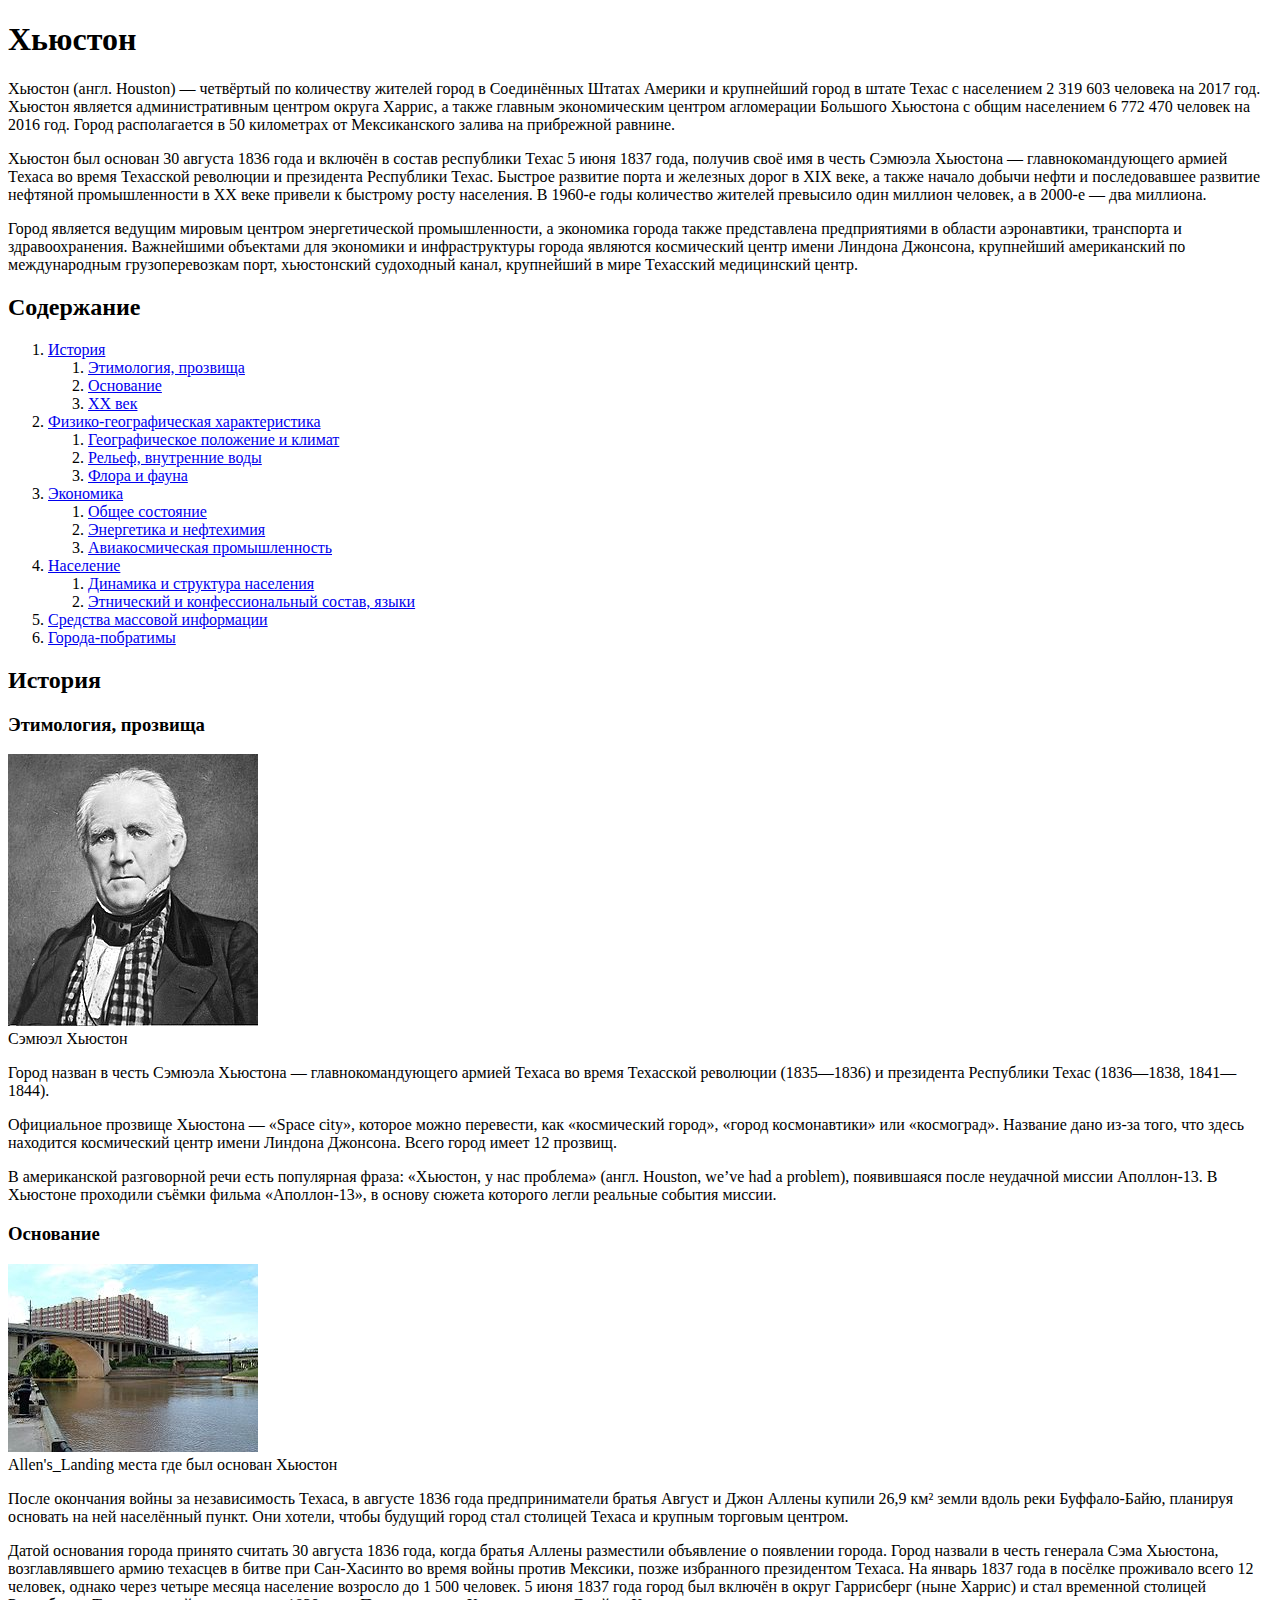
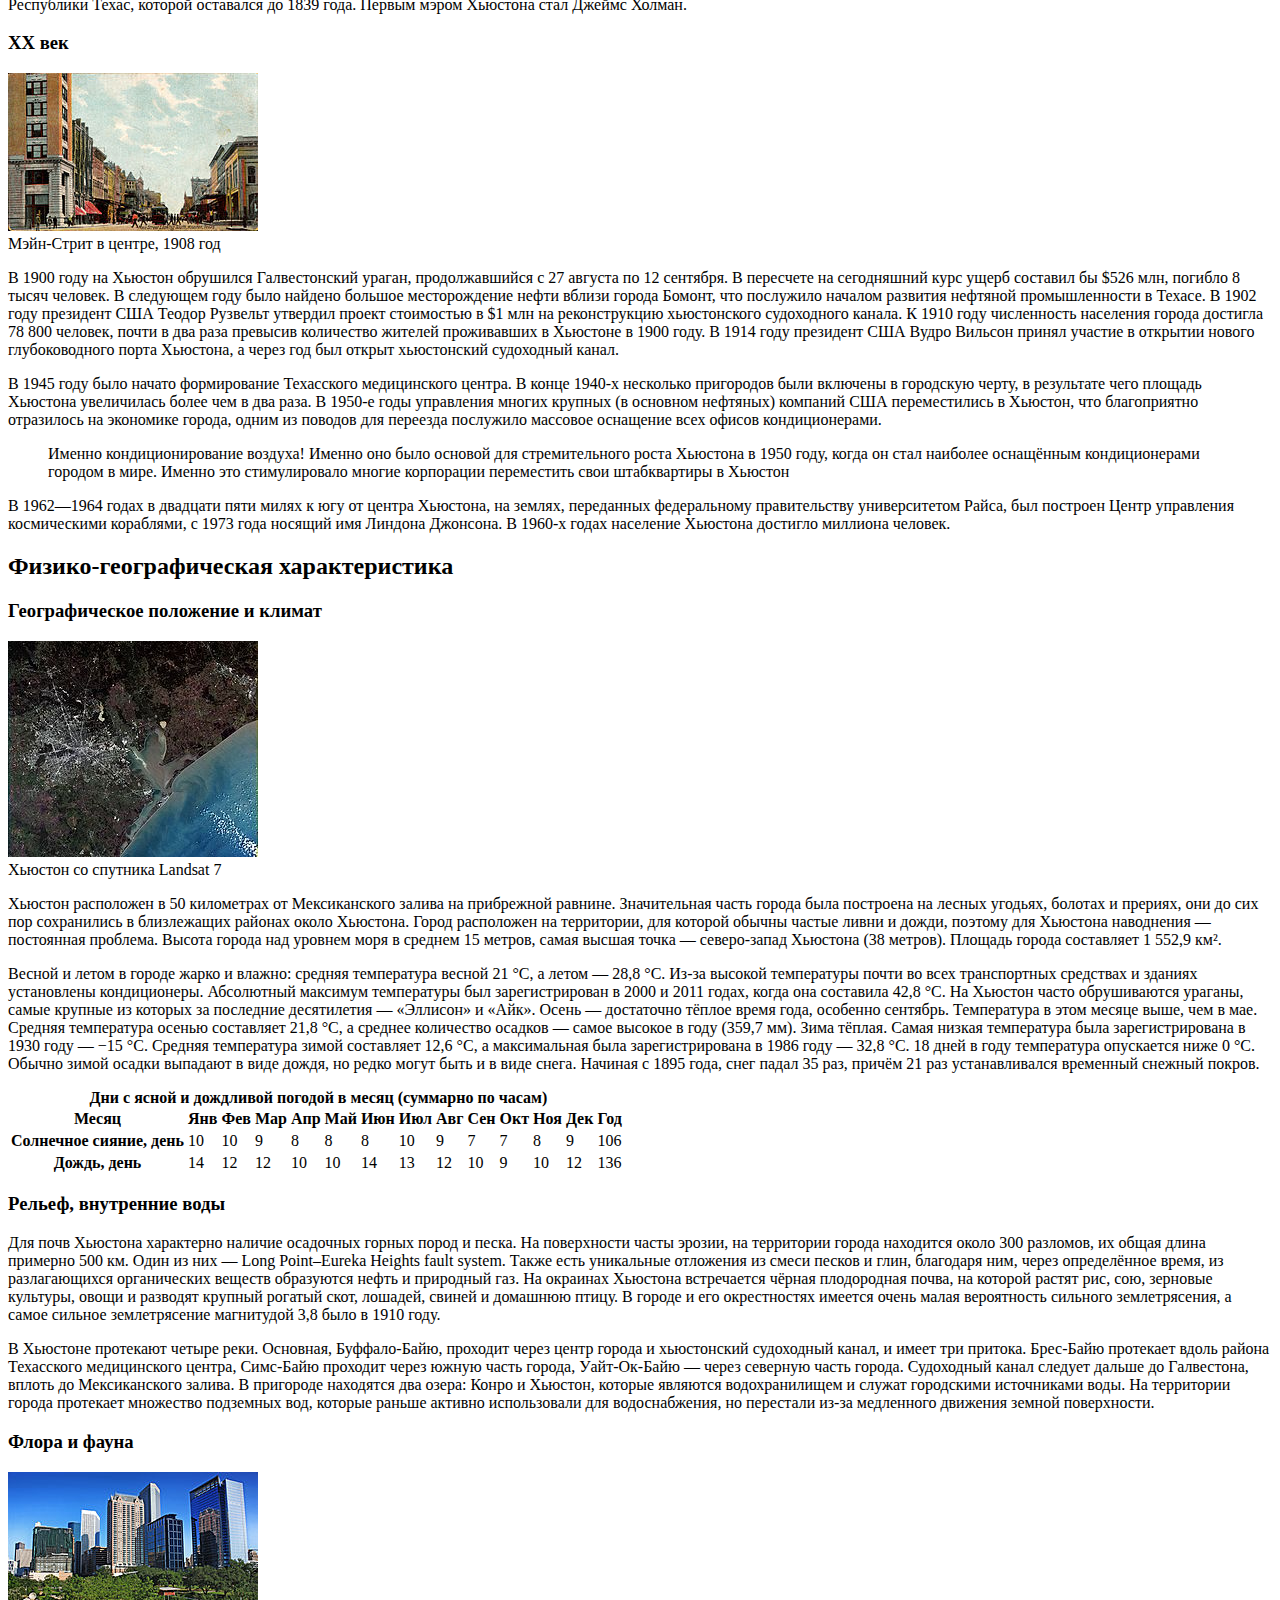
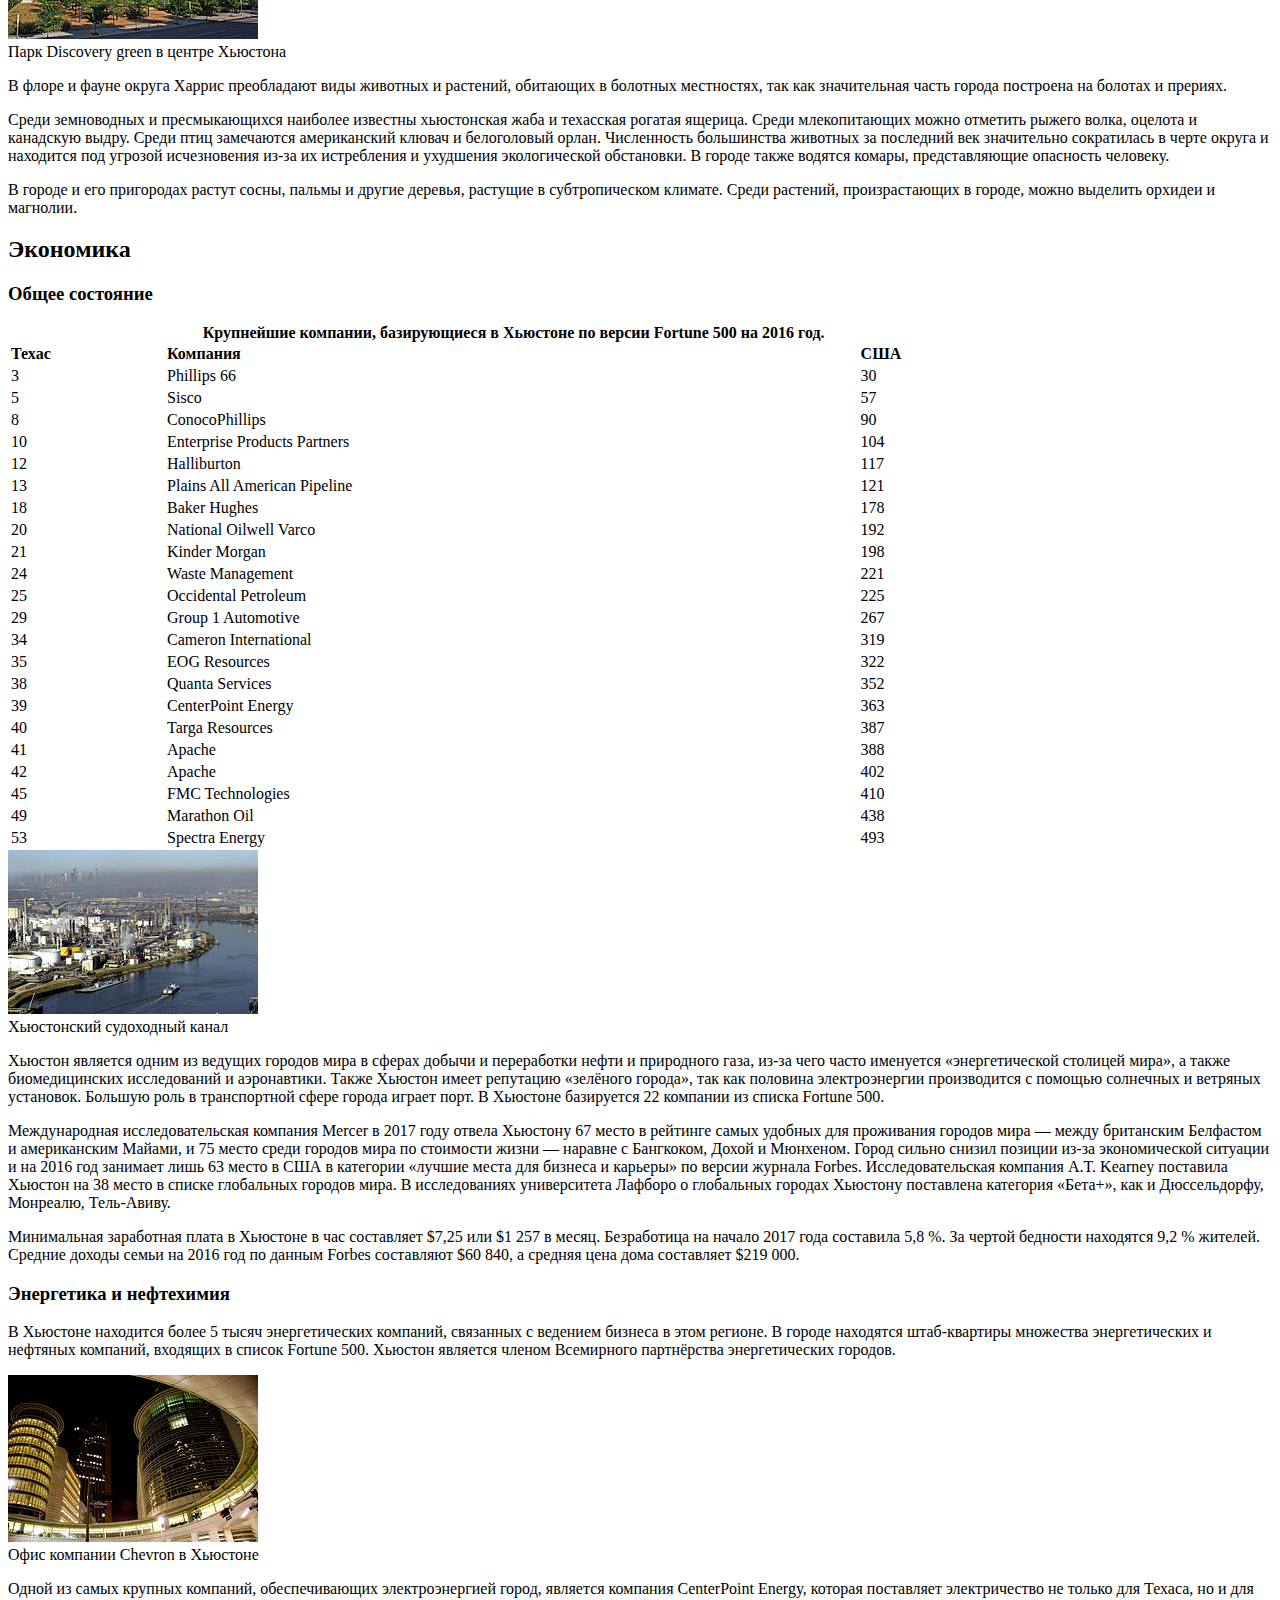
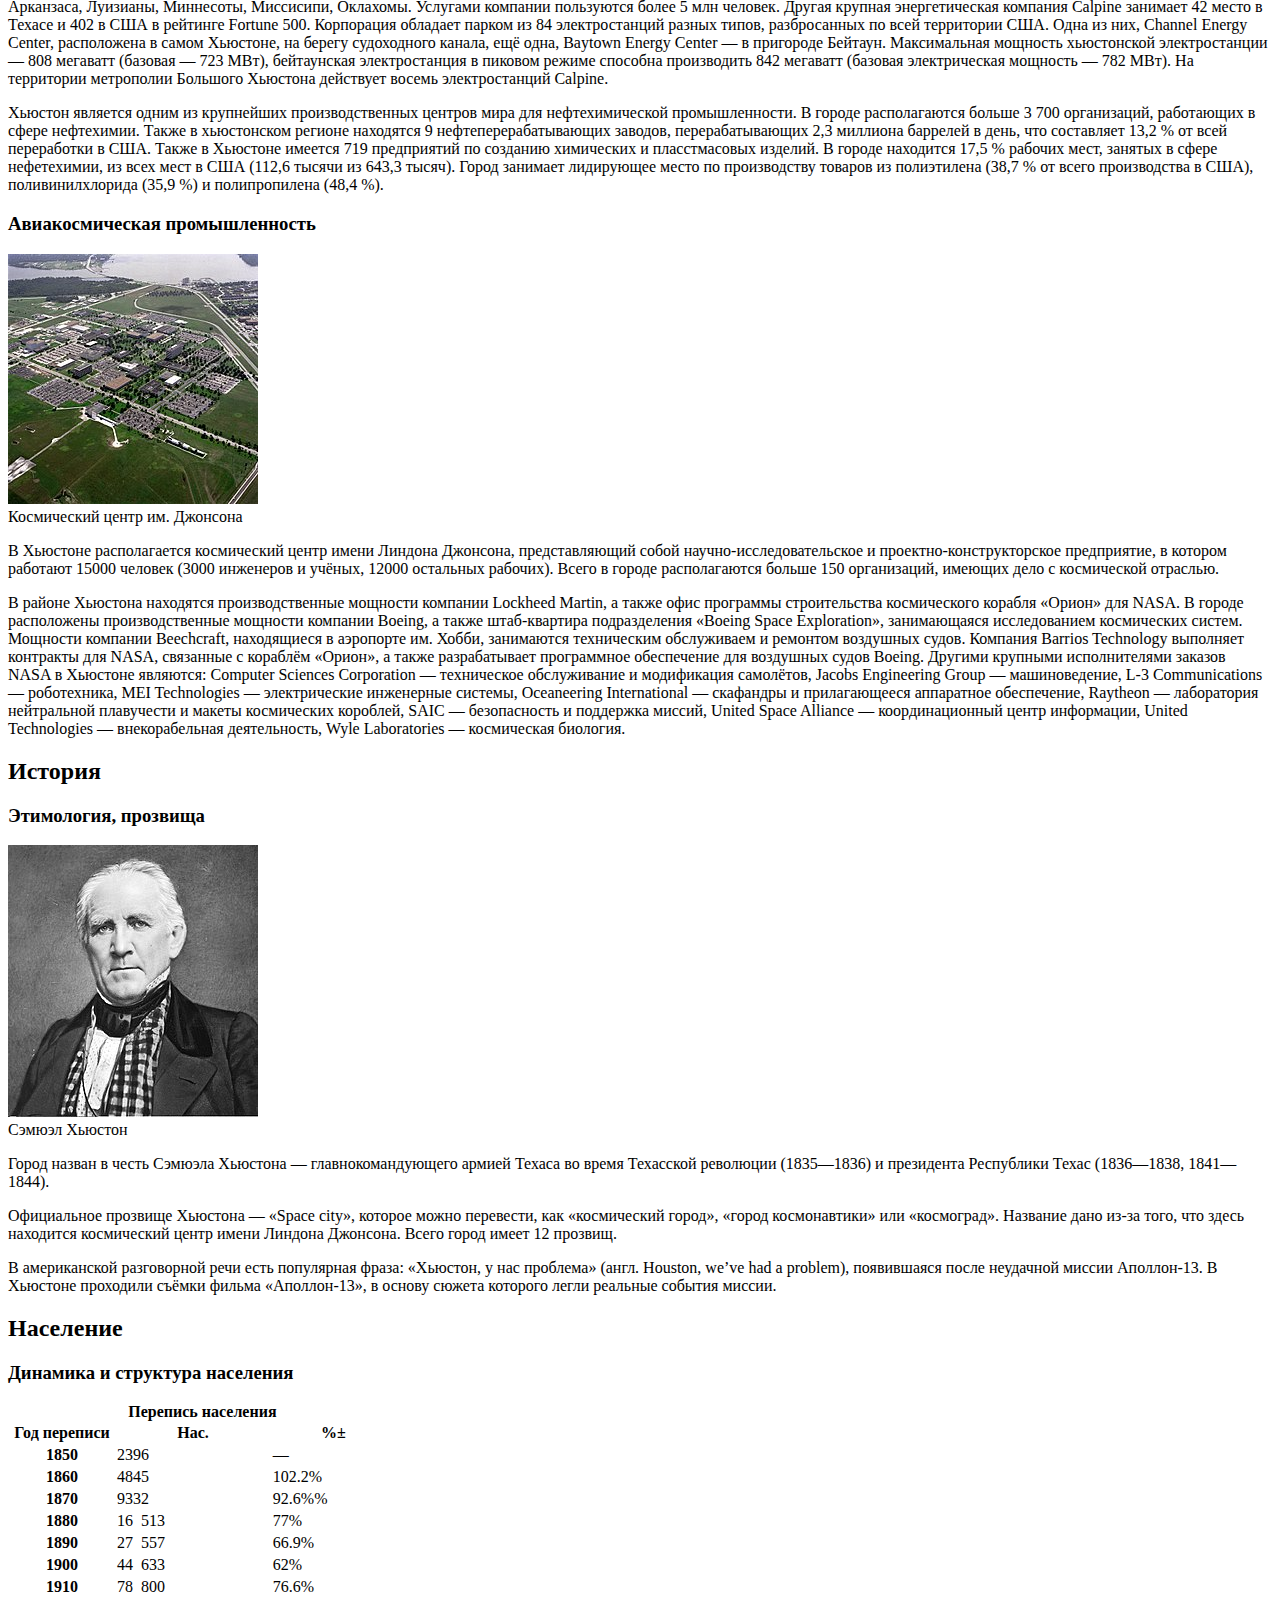
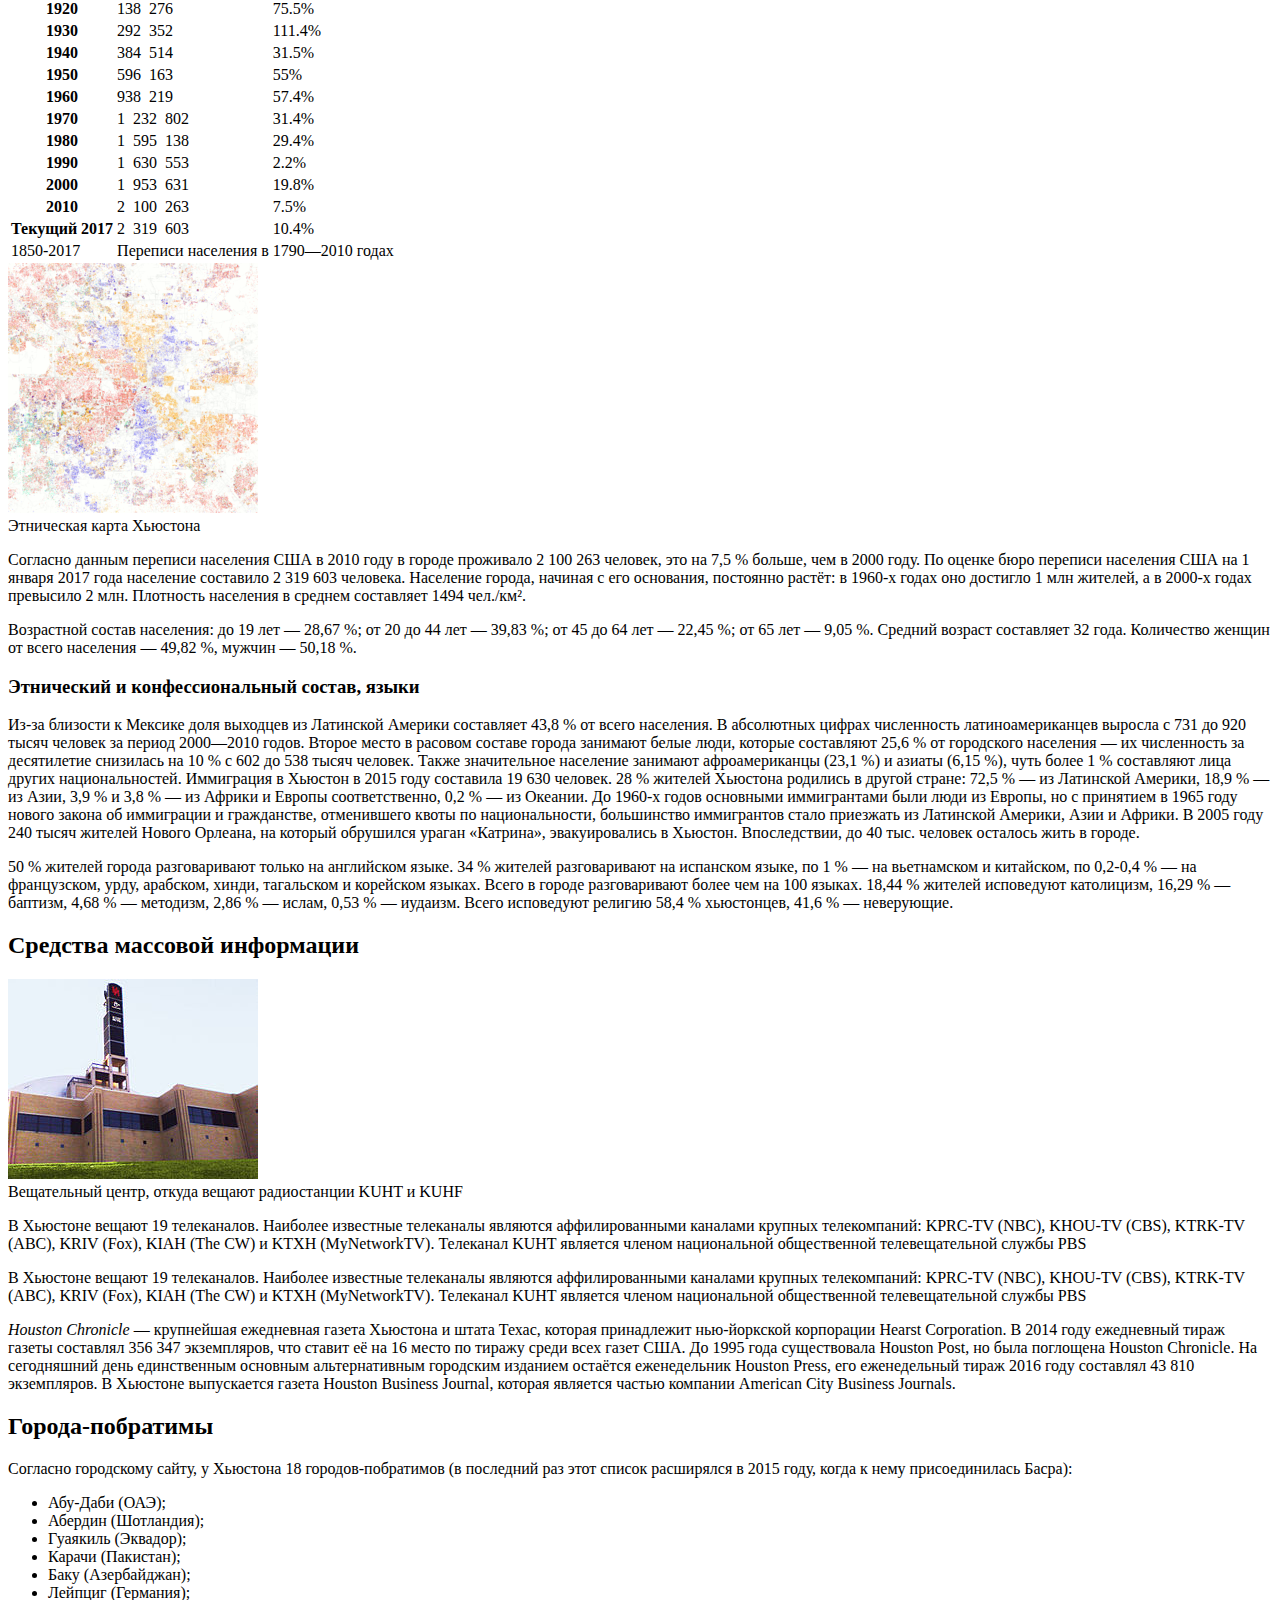
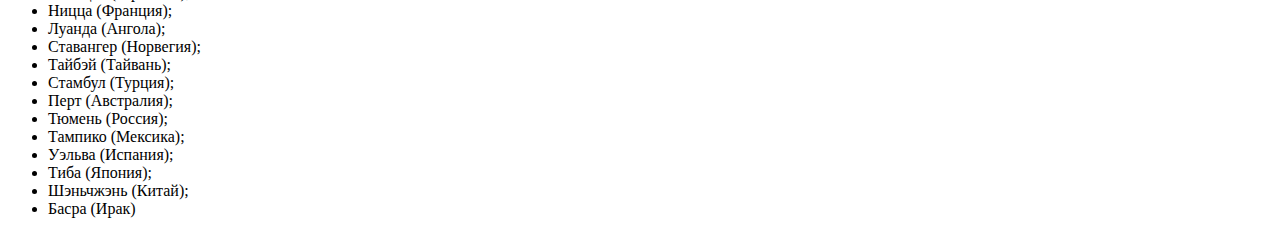
==== homework1/index.html @ a8484c24 "Placed first hometask in a folder" ====
<!DOCTYPE html>
<html lang="ru-RU">
<head>
	<meta charset="UTF-8">
	<title>Хьюстон</title>
	<meta name="description" content="город Хьюстон США, история и современное состояние города. Физико-географические характеристики, флора и фауна местности, экономика города, города-побратимы Хьюстона.">
	<meta name="author" content="Bekten Dosmambetov">
</head>
<body>
	<h1>Хьюстон</h1>
		<article id="introduction"><p>Хьюстон (англ. Houston) — четвёртый по количеству жителей город в Соединённых Штатах Америки и крупнейший город в штате Техас с населением 2 319 603 человека на 2017 год. Хьюстон является административным центром округа Харрис, а также главным экономическим центром агломерации Большого Хьюстона с общим населением 6 772 470 человек на 2016 год. Город располагается в 50 километрах от Мексиканского залива на прибрежной равнине.</p>

		<p>Хьюстон был основан 30 августа 1836 года и включён в состав республики Техас 5 июня 1837 года, получив своё имя в честь Сэмюэла Хьюстона — главнокомандующего армией Техаса во время Техасской революции и президента Республики Техас. Быстрое развитие порта и железных дорог в XIX веке, а также начало добычи нефти и последовавшее развитие нефтяной промышленности в XX веке привели к быстрому росту населения. В 1960-е годы количество жителей превысило один миллион человек, а в 2000-е — два миллиона. </p>

		<p>Город является ведущим мировым центром энергетической промышленности, а экономика города также представлена предприятиями в области аэронавтики, транспорта и здравоохранения. Важнейшими объектами для экономики и инфраструктуры города являются космический центр имени Линдона Джонсона, крупнейший американский по международным грузоперевозкам порт, хьюстонский судоходный канал, крупнейший в мире Техасский медицинский центр. </p>
		</article>

	<h2>Содержание</h2>
		<nav>
			<ol>
				<li><a href="#history">История</a></li>
					<ol>
						<li><a href="#etimology">Этимология, прозвища</a></li>
						<li><a href="#foundation">Основание</a></li>
						<li><a href="#20th_century">XX век</a></li>
					</ol>
				<li><a href="#phisics_char">Физико-географическая характеристика</a></li>
					<ol>
						<li><a href="#geography">Географическое положение и климат</a></li>
						<li><a href="#relief">Рельеф, внутренние воды</a></li>
						<li><a href="#flaura_fauna">Флора и фауна</a></li>
					</ol>
				<li><a href="#economy">Экономика</a></li>
					<ol>
						<li><a href="#general_condition">Общее состояние</a></li>
						<li><a href="#energy">Энергетика и нефтехимия</a></li>
						<li><a href="#cosmo_industry">Авиакосмическая промышленность</a></li>
					</ol>
				<li><a href="#population">Население</a></li>
					<ol>
						<li><a href="#population_dynamics">Динамика и структура населения</a></li>
						<li><a href="#race_ethnicity">Этнический и конфессиональный состав, языки</a></li>
					</ol>
				<li><a href="#mass_media">Средства массовой информации</a></li>
				<li><a href="#cities_friends">Города-побратимы</a></li>

			</ol>
		</nav>

	<h2 id="history">История</h2>
		<h3 id="etimology">Этимология, прозвища</h3>

		<img src="img\Sam_Houston_portrait.jpg" alt="Портрет Сэмюэла Хьюстона">
		<figcaption>Сэмюэл Хьюстон</figcaption>

		<article>
			<p>Город назван в честь Сэмюэла Хьюстона — главнокомандующего армией Техаса во время Техасской революции (1835—1836) и президента Республики Техас (1836—1838, 1841—1844). </p>
			<p>Официальное прозвище Хьюстона — «Space city», которое можно перевести, как «космический город», «город космонавтики» или «космоград». Название дано из-за того, что здесь находится космический центр имени Линдона Джонсона. Всего город имеет 12 прозвищ. </p>
			<p>В американской разговорной речи есть популярная фраза: «Хьюстон, у нас проблема» (англ. Houston, we’ve had a problem), появившаяся после неудачной миссии Аполлон-13. В Хьюстоне проходили съёмки фильма «Аполлон-13», в основу сюжета которого легли реальные события миссии.</p>
		</article>

		<h3 id="foundation">Основание</h3>

		<img src="img\Allen's_Landing_Houston_bayou_view.jpg" alt="Фото места где был основан Хьюстон">
		<figcaption>Allen's_Landing места где был основан Хьюстон</figcaption>

		<article>
			<p>После окончания войны за независимость Техаса, в августе 1836 года предприниматели братья Август и Джон Аллены купили 26,9 км² земли вдоль реки Буффало-Байю, планируя основать на ней населённый пункт. Они хотели, чтобы будущий город стал столицей Техаса и крупным торговым центром.  </p>
			<p>Датой основания города принято считать 30 августа 1836 года, когда братья Аллены разместили объявление о появлении города. Город назвали в честь генерала Сэма Хьюстона, возглавлявшего армию техасцев в битве при Сан-Хасинто во время войны против Мексики, позже избранного президентом Техаса. На январь 1837 года в посёлке проживало всего 12 человек, однако через четыре месяца население возросло до 1 500 человек. 5 июня 1837 года город был включён в округ Гаррисберг (ныне Харрис) и стал временной столицей Республики Техас, которой оставался до 1839 года. Первым мэром Хьюстона стал Джеймс Холман. </p>
		</article>

		<h3 id="20th_century">XX век</h3>

		<img src="img\Main_Street_looking_south_Houston_Texas_(1908).jpg" alt="Фото места где был основан Хьюстон">
		<figcaption>Мэйн-Стрит в центре, 1908 год</figcaption>

		<article >
			<p>В 1900 году на Хьюстон обрушился Галвестонский ураган, продолжавшийся с 27 августа по 12 сентября. В пересчете на сегодняшний курс ущерб составил бы $526 млн, погибло 8 тысяч человек. В следующем году было найдено большое месторождение нефти вблизи города Бомонт, что послужило началом развития нефтяной промышленности в Техасе. В 1902 году президент США Теодор Рузвельт утвердил проект стоимостью в $1 млн на реконструкцию хьюстонского судоходного канала. К 1910 году численность населения города достигла 78 800 человек, почти в два раза превысив количество жителей проживавших в Хьюстоне в 1900 году. В 1914 году президент США Вудро Вильсон принял участие в открытии нового глубоководного порта Хьюстона, а через год был открыт хьюстонский судоходный канал. </p>
			<p>В 1945 году было начато формирование Техасского медицинского центра. В конце 1940-х несколько пригородов были включены в городскую черту, в результате чего площадь Хьюстона увеличилась более чем в два раза. В 1950-е годы управления многих крупных (в основном нефтяных) компаний США переместились в Хьюстон, что благоприятно отразилось на экономике города, одним из поводов для переезда послужило массовое оснащение всех офисов кондиционерами. </p>
			<blockquote>Именно кондиционирование воздуха! Именно оно было основой для стремительного роста Хьюстона в 1950 году, когда он стал наиболее оснащённым кондиционерами городом в мире. Именно это стимулировало многие корпорации переместить свои штабквартиры в Хьюстон</blockquote>
			<p>В 1962—1964 годах в двадцати пяти милях к югу от центра Хьюстона, на землях, переданных федеральному правительству университетом Райса, был построен Центр управления космическими кораблями, с 1973 года носящий имя Линдона Джонсона. В 1960-х годах население Хьюстона достигло миллиона человек.</p>

		</article>


	<h2 id="phisics_char">Физико-географическая характеристика</h2>
		<h3 id="geography">Географическое положение и климат</h3>

		<img src="img\Large_Houston_Landsat.jpg" alt="Хьюстон со спутника Landsat 7">
		<figcaption>Хьюстон со спутника Landsat 7</figcaption>

		<article>
			<p>Хьюстон расположен в 50 километрах от Мексиканского залива на прибрежной равнине. Значительная часть города была построена на лесных угодьях, болотах и прериях, они до сих пор
			сохранились в близлежащих районах около Хьюстона. Город расположен на территории, для которой обычны частые ливни и дожди, поэтому для Хьюстона наводнения — постоянная проблема. Высота города над уровнем моря в среднем 15 метров, самая высшая точка — северо-запад Хьюстона (38 метров). Площадь города составляет 1 552,9 км².</p>
			<p>Весной и летом в городе жарко и влажно: средняя температура весной 21 °C, а летом — 28,8 °C. Из-за высокой температуры почти во всех транспортных средствах и зданиях установлены кондиционеры. Абсолютный максимум температуры был зарегистрирован в 2000 и 2011 годах, когда она составила 42,8 °C. На Хьюстон часто обрушиваются ураганы, самые крупные из которых за последние десятилетия — «Эллисон» и «Айк». Осень — достаточно тёплое время года, особенно сентябрь. Температура в этом месяце выше, чем в мае. Средняя температура осенью составляет 21,8 °C, а среднее количество осадков — самое высокое в году (359,7 мм). Зима тёплая. Самая низкая температура была зарегистрирована в 1930 году — −15 °C. Средняя температура зимой составляет 12,6 °C, а максимальная была зарегистрирована в 1986 году — 32,8 °C. 18 дней в году температура опускается ниже 0 °C. Обычно зимой осадки выпадают в виде дождя, но редко могут быть и в виде снега. Начиная с 1895 года, снег падал 35 раз, причём 21 раз устанавливался временный снежный покров. </p>
			</article>

			<table>
				<caption>
					<b>Дни с ясной и дождливой погодой в месяц (суммарно по часам)</b>
				</caption>
					<tr>
						<th>Месяц</th>
						<th>Янв</th>
						<th>Фев</th>
						<th>Мар</th>
						<th>Апр</th>
						<th>Май</th>
						<th>Июн</th>
						<th>Июл</th>
						<th>Авг</th>
						<th>Сен</th>
						<th>Окт</th>
						<th>Ноя</th>
						<th>Дек</th>
						<th>Год</th>				
					</tr>
					<tr>
						<th>Солнечное сияние, день</th>
						<td>10</td>
						<td>10</td>
						<td>9</td>
						<td>8</td>
						<td>8</td>
						<td>8</td>
						<td>10</td>
						<td>9</td>
						<td>7</td>   
						<td>7</td>
						<td>8</td>
						<td>9</td>
						<td>106</td>
					</tr>
					<tr>
						<th>Дождь, день</th>
						<td>14</td>
						<td>12</td>
						<td>12</td>
						<td>10</td>
						<td>10</td>
						<td>14</td>
						<td>13</td>
						<td>12</td>
						<td>10</td>   
						<td>9</td>
						<td>10</td>
						<td>12</td>
						<td>136<td>				
					</tr>
			</table>
		
		<h3 id="relief">Рельеф, внутренние воды</h3>

		<article>
			<p>Для почв Хьюстона характерно наличие осадочных горных пород и песка. На поверхности часты эрозии, на территории города находится около 300 разломов, их общая длина примерно 500 км. Один из них — Long Point–Eureka Heights fault system. Также есть уникальные отложения из смеси песков и глин, благодаря ним, через определённое время, из разлагающихся органических веществ образуются нефть и природный газ. На окраинах Хьюстона встречается чёрная плодородная почва, на которой растят рис, сою, зерновые культуры, овощи и разводят крупный рогатый скот, лошадей, свиней и домашнюю птицу. В городе и его окрестностях имеется очень малая вероятность сильного землетрясения, а самое сильное землетрясение магнитудой 3,8 было в 1910 году. </p>
			<p>В Хьюстоне протекают четыре реки. Основная, Буффало-Байю, проходит через центр города и хьюстонский судоходный канал, и имеет три притока. Брес-Байю протекает вдоль района Техасского медицинского центра, Симс-Байю проходит через южную часть города, Уайт-Ок-Байю — через северную часть города. Судоходный канал следует дальше до Галвестона, вплоть до Мексиканского залива. В пригороде находятся два озера: Конро и Хьюстон, которые являются водохранилищем и служат городскими источниками воды. На территории города протекает множество подземных вод, которые раньше активно использовали для водоснабжения, но перестали из-за медленного движения земной поверхности. </p>
		</article>



		<h3 id="flaura_fauna">Флора и фауна</h3>

		<img src="img\Discovery_green.jpg" alt="Парк Discovery green в центре Хьюстона">
		<figcaption>Парк Discovery green в центре Хьюстона</figcaption>

		<article>
			<p>В флоре и фауне округа Харрис преобладают виды животных и растений, обитающих в болотных местностях, так как значительная часть города построена на болотах и прериях. </p>
			<p>Среди земноводных и пресмыкающихся наиболее известны хьюстонская жаба и техасская рогатая ящерица. Среди млекопитающих можно отметить рыжего волка, оцелота и канадскую выдру. Среди птиц замечаются американский клювач и белоголовый орлан. Численность большинства животных за последний век значительно сократилась в черте округа и находится под угрозой исчезновения из-за их истребления и ухудшения экологической обстановки. В городе также водятся комары, представляющие опасность человеку. </p>
			<p>В городе и его пригородах растут сосны, пальмы и другие деревья, растущие в субтропическом климате. Среди растений, произрастающих в городе, можно выделить орхидеи и магнолии. </p>

		</article>


		<h2 id="economy">Экономика</h2>
		<h3 id="general_condition">Общее состояние</h3>

			<table width="80%">
				
				<caption><b>Крупнейшие компании, базирующиеся в Хьюстоне по версии Fortune 500 на 2016 год.</b></caption>
				<tr>
					<th align="left">Техас</th>
					<th align="left">Компания</th>
					<th align="left">США</th>
				</tr>
				<tr>
					<td>3</td>
					<td>Phillips 66</td>
					<td>30</td>
				</tr>
				<tr>
					<td>5</td>
					<td>Sisco</td>
					<td>57</td>
				</tr>
				<tr>
					<td>8</td>
					<td>ConocoPhillips</td>
					<td>90</td>
				</tr>
				<tr>
					<td>10</td>
					<td>Enterprise Products Partners</td>
					<td>104</td>
				</tr>
				<tr>
					<td>12</td>
					<td>Halliburton</td>
					<td>117</td>
				</tr>
				<tr>
					<td>13</td>
					<td>Plains All American Pipeline</td>
					<td>121</td>
				</tr>
				<tr>
					<td>18</td>
					<td>Baker Hughes</td>
					<td>178</td>
				</tr>
				<tr>
					<td>20</td>
					<td>National Oilwell Varco</td>
					<td>192</td>
				</tr>
				<tr>
					<td>21</td>
					<td>Kinder Morgan</td>
					<td>198</td>
				</tr>
				<tr>
					<td>24</td>
					<td>Waste Management</td>
					<td>221</td>
				</tr>
				<tr>
					<td>25</td>
					<td>Occidental Petroleum</td>
					<td>225</td>
				</tr>
				<tr>
					<td>29</td>
					<td>Group 1 Automotive</td>
					<td>267</td>
				</tr>
				<tr>
					<td>34</td>
					<td>Cameron International</td>
					<td>319</td>
				</tr>
				<tr>
					<td>35</td>
					<td>EOG Resources</td>
					<td>322</td>
				</tr>
				<tr>
					<td>38</td>
					<td>Quanta Services</td>
					<td>352</td>
				</tr>
				<tr>
					<td>39</td>
					<td>CenterPoint Energy</td>
					<td>363</td>
				</tr>
				<tr>
					<td>40</td>
					<td>Targa Resources</td>
					<td>387</td>
				</tr>
				<tr>
					<td>41</td>
					<td>Apache</td>
					<td>388</td>
				</tr>
				<tr>
					<td>42</td>
					<td>Apache</td>
					<td>402</td>
				</tr>
				<tr>
					<td>45</td>
					<td>FMC Technologies</td>
					<td>410</td>
				</tr>
				<tr>
					<td>49</td>
					<td>Marathon Oil</td>
					<td>438</td>
				</tr>
				<tr>
					<td>53</td>
					<td>Spectra Energy</td>
					<td>493</td>
				</tr>

			</table>

			<img src="img\Houston_Ship_Channel.jpg" alt="Хьюстонский судоходный канал">
			<figcaption>Хьюстонский судоходный канал</figcaption>

		<article>
			<p>Хьюстон является одним из ведущих городов мира в сферах добычи и переработки нефти и природного газа, из-за чего часто именуется «энергетической столицей мира», а также биомедицинских исследований и аэронавтики. Также Хьюстон имеет репутацию «зелёного города», так как половина электроэнергии производится с помощью солнечных и ветряных установок. Большую роль в транспортной сфере города играет порт. В Хьюстоне базируется 22 компании из списка Fortune 500.  </p>
			<p>Международная исследовательская компания Mercer в 2017 году отвела Хьюстону 67 место в рейтинге самых удобных для проживания городов мира — между британским Белфастом и американским Майами, и 75 место среди городов мира по стоимости жизни — наравне с Бангкоком, Дохой и Мюнхеном. Город сильно снизил позиции из-за экономической ситуации и на 2016 год занимает лишь 63 место в США в категории «лучшие места для бизнеса и карьеры» по версии журнала Forbes. Исследовательская компания A.T. Kearney поставила Хьюстон на 38 место в списке глобальных городов мира. В исследованиях университета Лафборо о глобальных городах Хьюстону поставлена категория «Бета+», как и Дюссельдорфу, Монреалю, Тель-Авиву. </p>
			<p>Минимальная заработная плата в Хьюстоне в час составляет $7,25 или $1 257 в месяц. Безработица на начало 2017 года составила 5,8 %. За чертой бедности находятся 9,2 % жителей. Средние доходы семьи на 2016 год по данным Forbes составляют $60 840, а средняя цена дома составляет $219 000. </p>
		</article>


		<h3 id="energy">Энергетика и нефтехимия</h3>

		<article>
			<p>В Хьюстоне находится более 5 тысяч энергетических компаний, связанных с ведением бизнеса в этом регионе. В городе находятся штаб-квартиры множества энергетических и нефтяных компаний, входящих в список Fortune 500. Хьюстон является членом Всемирного партнёрства энергетических городов.  </p>

			<img src="img\Enron_Complex.jpg" alt="Офис компании Chevron в Хьюстоне">
			<figcaption>Офис компании Chevron в Хьюстоне</figcaption>

			<p>Одной из самых крупных компаний, обеспечивающих электроэнергией город, является компания CenterPoint Energy, которая поставляет электричество не только для Техаса, но и для Арканзаса, Луизианы, Миннесоты, Миссисипи, Оклахомы. Услугами компании пользуются более 5 млн человек. Другая крупная энергетическая компания Calpine занимает 42 место в Техасе и 402 в США в рейтинге Fortune 500. Корпорация обладает парком из 84 электростанций разных типов, разбросанных по всей территории США. Одна из них, Channel Energy Center, расположена в самом Хьюстоне, на берегу судоходного канала, ещё одна, Baytown Energy Center — в пригороде Бейтаун. Максимальная мощность хьюстонской электростанции — 808 мегаватт (базовая — 723 МВт), бейтаунская электростанция в пиковом режиме способна производить 842 мегаватт (базовая электрическая мощность — 782 МВт). На территории метрополии Большого Хьюстона действует восемь электростанций Calpine. </p>

			<p>Хьюстон является одним из крупнейших производственных центров мира для нефтехимической промышленности. В городе располагаются больше 3 700 организаций, работающих в сфере нефтехимии. Также в хьюстонском регионе находятся 9 нефтеперерабатывающих заводов, перерабатывающих 2,3 миллиона баррелей в день, что составляет 13,2 % от всей переработки в США. Также в Хьюстоне имеется 719 предприятий по созданию химических и пласстмасовых изделий. В городе находится 17,5 % рабочих мест, занятых в сфере нефетехимии, из всех мест в США (112,6 тысячи из 643,3 тысяч). Город занимает лидирующее место по производству товаров из полиэтилена (38,7 % от всего производства в США), поливинилхлорида (35,9 %) и полипропилена (48,4 %).</p>

		</article>



		<h3 id="cosmo_industry">Авиакосмическая промышленность</h3>

		<img src="img\Aerial_View_of_the_Johnson_Space_Center.jpg" alt="Космический центр им. Джонсона">
		<figcaption>Космический центр им. Джонсона</figcaption>

		<article >
			<p>В Хьюстоне располагается космический центр имени Линдона Джонсона, представляющий собой научно-исследовательское и проектно-конструкторское предприятие, в котором работают 15000 человек (3000 инженеров и учёных, 12000 остальных рабочих). Всего в городе располагаются больше 150 организаций, имеющих дело с космической отраслью. </p>
			<p>В районе Хьюстона находятся производственные мощности компании Lockheed Martin, а также офис программы строительства космического корабля «Орион» для NASA. В городе расположены производственные мощности компании Boeing, а также штаб-квартира подразделения «Boeing Space Exploration», занимающаяся исследованием космических систем. Мощности компании Beechcraft, находящиеся в аэропорте им. Хобби, занимаются техническим обслуживаем и ремонтом воздушных судов. Компания Barrios Technology выполняет контракты для NASA, связанные с кораблём «Орион», а также разрабатывает программное обеспечение для воздушных судов Boeing. Другими крупными исполнителями заказов NASA в Хьюстоне являются: Computer Sciences Corporation — техническое обслуживание и модификация самолётов, Jacobs Engineering Group — машиноведение, L-3 Communications — роботехника, MEI Technologies — электрические инженерные системы, Oceaneering International — скафандры и прилагающееся аппаратное обеспечение, Raytheon — лаборатория нейтральной плавучести и макеты космических короблей, SAIC — безопасность и поддержка миссий, United Space Alliance — координационный центр информации, United Technologies — внекорабельная деятельность, Wyle Laboratories — космическая биология.

		</article>

			<h2 id="history">История</h2>
		<h3 id="etimology">Этимология, прозвища</h3>

		<img src="img\Sam_Houston_portrait.jpg" alt="Портрет Сэмюэла Хьюстона">
		<figcaption>Сэмюэл Хьюстон</figcaption>

		<article>
			<p>Город назван в честь Сэмюэла Хьюстона — главнокомандующего армией Техаса во время Техасской революции (1835—1836) и президента Республики Техас (1836—1838, 1841—1844). </p>
			<p>Официальное прозвище Хьюстона — «Space city», которое можно перевести, как «космический город», «город космонавтики» или «космоград». Название дано из-за того, что здесь находится космический центр имени Линдона Джонсона. Всего город имеет 12 прозвищ. </p>
			<p>В американской разговорной речи есть популярная фраза: «Хьюстон, у нас проблема» (англ. Houston, we’ve had a problem), появившаяся после неудачной миссии Аполлон-13. В Хьюстоне проходили съёмки фильма «Аполлон-13», в основу сюжета которого легли реальные события миссии.</p>
		</article>

	<h2 id="population">Население</h2>
		<h3 id="population_dynamics">Динамика и структура населения</h3>

		<table>
			<caption><b>Перепись населения</b></caption>
			<tr>
				<th>Год переписи</th>
				<th>Нас.</th>
				<th>&#37;&plusmn;</th>
			</tr>
			<tr>
				<th>1850</th>
				<td>2396</td>
				<td>&mdash;</td>
			</tr>
			<tr>
				<th>1860</th>
				<td>4845</td>
				<td>102.2&#37;</td>
			</tr>
			<tr>
				<th>1870</th>
				<td>9332</td>
				<td>92.6%&#37;</td>
			</tr>
			<tr>
				<th>1880</th>
				<td>16&ensp;513</td>
				<td>77&#37;</td>
			</tr>
			<tr>
				<th>1890</th>
				<td>27&ensp;557</td>
				<td>66.9&#37;</td>
			</tr>
			<tr>
				<th>1900</th>
				<td>44&ensp;633</td>
				<td>62&#37;</td>
			</tr>
			<tr>
				<th>1910</th>
				<td>78&ensp;800</td>
				<td>76.6&#37;</td>
			</tr>
			<tr>
				<th>1920</th>
				<td>138&ensp;276</td>
				<td>75.5&#37;</td>
			</tr>
			<tr>
				<th>1930</th>
				<td>292&ensp;352</td>
				<td>111.4&#37;</td>
			</tr>
			<tr>
				<th>1940</th>
				<td>384&ensp;514</td>
				<td>31.5&#37;</td>
			</tr>
			<tr>
				<th>1950</th>
				<td>596&ensp;163</td>
				<td>55&#37;</td>
			</tr>
			<tr>
				<th>1960</th>
				<td>938&ensp;219</td>
				<td>57.4&#37;</td>
			</tr>
			<tr>
				<th>1970</th>
				<td>1&ensp;232&ensp;802</td>
				<td>31.4&#37;</td>
			</tr>
			<tr>
				<th>1980</th>
				<td>1&ensp;595&ensp;138</td>
				<td>29.4&#37;</td>
			</tr>
			<tr>
				<th>1990</th>
				<td>1&ensp;630&ensp;553</td>
				<td>2.2&#37;</td>
			</tr>
			<tr>
				<th>2000</th>
				<td>1&ensp;953&ensp;631</td>
				<td>19.8&#37;</td>
			</tr>
			<tr>
				<th>2010</th>
				<td>2&ensp;100&ensp;263</td>
				<td>7.5&#37;</td>
			</tr>
			<tr>
				<th>Текущий 2017</th>
				<td>2&ensp;319&ensp;603</td>
				<td>10.4&#37;</td>
			</tr>
			<tr>
				<td>1850-2017</td>
				<td>Переписи населения в</td>
				<td>1790—2010 годах</td>
			</tr>

		</table>

		<img src="img\Race_and_ethnicity_2010_Houston.png" alt="Этническая карта Хьюстона">
		<figcaption>Этническая карта Хьюстона</figcaption>

		<article>
			<p>Согласно данным переписи населения США в 2010 году в городе проживало 2 100 263 человек, это на 7,5 % больше, чем в 2000 году. По оценке бюро переписи населения США на 1 января 2017 года население составило 2 319 603 человека. Население города, начиная с его основания, постоянно растёт: в 1960-х годах оно достигло 1 млн жителей, а в 2000-х годах превысило 2 млн. Плотность населения в среднем составляет 1494 чел./км².</p>
			<p>Возрастной состав населения: до 19 лет — 28,67 %; от 20 до 44 лет — 39,83 %; от 45 до 64 лет — 22,45 %; от 65 лет — 9,05 %. Средний возраст составляет 32 года. Количество женщин от всего населения — 49,82 %, мужчин — 50,18 %.</p>
		</article>

	<h3 id="race_ethnicity">Этнический и конфессиональный состав, языки</h3>

	<article>
		<p>Из-за близости к Мексике доля выходцев из Латинской Америки составляет 43,8 % от всего населения. В абсолютных цифрах численность латиноамериканцев выросла с 731 до 920 тысяч человек за период 2000—2010 годов. Второе место в расовом составе города занимают белые люди, которые составляют 25,6 % от городского населения — их численность за десятилетие снизилась на 10 % с 602 до 538 тысяч человек. Также значительное население занимают афроамериканцы (23,1 %) и азиаты (6,15 %), чуть более 1 % составляют лица других национальностей. Иммиграция в Хьюстон в 2015 году составила 19 630 человек. 28 % жителей Хьюстона родились в другой стране: 72,5 % — из Латинской Америки, 18,9 % — из Азии, 3,9 % и 3,8 % — из Африки и Европы соответственно, 0,2 % — из Океании. До 1960-х годов основными иммигрантами были люди из Европы, но с принятием в 1965 году нового закона об иммиграции и гражданстве, отменившего квоты по национальности, большинство иммигрантов стало приезжать из Латинской Америки, Азии и Африки. В 2005 году 240 тысяч жителей Нового Орлеана, на который обрушился ураган «Катрина», эвакуировались в Хьюстон. Впоследствии, до 40 тыс. человек осталось жить в городе.</p>
		<p>50 % жителей города разговаривают только на английском языке. 34 % жителей разговаривают на испанском языке, по 1 % — на вьетнамском и китайском, по 0,2-0,4 % — на французском, урду, арабском, хинди, тагальском и корейском языках. Всего в городе разговаривают более чем на 100 языках.
		18,44 % жителей исповедуют католицизм, 16,29 % — баптизм, 4,68 % — методизм, 2,86 % — ислам, 0,53 % — иудаизм. Всего исповедуют религию 58,4 % хьюстонцев, 41,6 % — неверующие.</p>
	</article>

	<h2 id="mass_media">Средства массовой информации</h2>

		<img src="img\Melcher_Center_for_Public_Broadcasting.jpg" alt="Вещательный центр, откуда вещают радиостанции KUHT и KUHF">
		<figcaption>Вещательный центр, откуда вещают радиостанции KUHT и KUHF</figcaption>

		<article>
			<p>В Хьюстоне вещают 19 телеканалов. Наиболее известные телеканалы являются аффилированными каналами крупных телекомпаний: KPRC-TV (NBC), KHOU-TV (CBS), KTRK-TV (ABC), KRIV (Fox), KIAH (The CW) и KTXH (MyNetworkTV). Телеканал KUHT является членом национальной общественной телевещательной службы PBS</p>
			<p>В Хьюстоне вещают 19 телеканалов. Наиболее известные телеканалы являются аффилированными каналами крупных телекомпаний: KPRC-TV (NBC), KHOU-TV (CBS), KTRK-TV (ABC), KRIV (Fox), KIAH (The CW) и KTXH (MyNetworkTV). Телеканал KUHT является членом национальной общественной телевещательной службы PBS</p>
			<p><i>Houston Chronicle</i> — крупнейшая ежедневная газета Хьюстона и штата Техас, которая принадлежит нью-йоркской корпорации Hearst Corporation. В 2014 году ежедневный тираж газеты составлял 356 347 экземпляров, что ставит её на 16 место по тиражу среди всех газет США. До 1995 года существовала Houston Post, но была поглощена Houston Chronicle. На сегодняшний день единственным основным альтернативным городским изданием остаётся еженедельник Houston Press, его еженедельный тираж 2016 году составлял 43 810 экземпляров. В Хьюстоне выпускается газета Houston Business Journal, которая является частью компании American City Business Journals.</p>
		</article>

	<h2 id="cities_friends">Города-побратимы</h2>
	<article>
		<p>Согласно городскому сайту, у Хьюстона 18 городов-побратимов (в последний раз этот список расширялся в 2015 году, когда к нему присоединилась Басра):</p>

		<ul>
			<li>Абу-Даби (ОАЭ);</li>
			<li>Абердин (Шотландия);</li>
			<li>Гуаякиль (Эквадор);</li>
			<li>Карачи (Пакистан);</li>
			<li>Баку (Азербайджан);</li>
			<li>Лейпциг (Германия);</li>
			<li>Ницца (Франция);</li>
			<li>Луанда (Ангола);</li>
			<li>Ставангер (Норвегия);</li>
			<li>Тайбэй (Тайвань);</li>
			<li>Стамбул (Турция);</li>
			<li>Перт (Австралия);</li>
			<li>Тюмень (Россия);</li>
			<li>Тампико (Мексика);</li>
			<li>Уэльва (Испания);</li>
			<li>Тиба (Япония);</li>
			<li>Шэньчжэнь (Китай);</li>
			<li>Басра (Ирак)</li>

		</ul>

	</article>


</body>
</html>
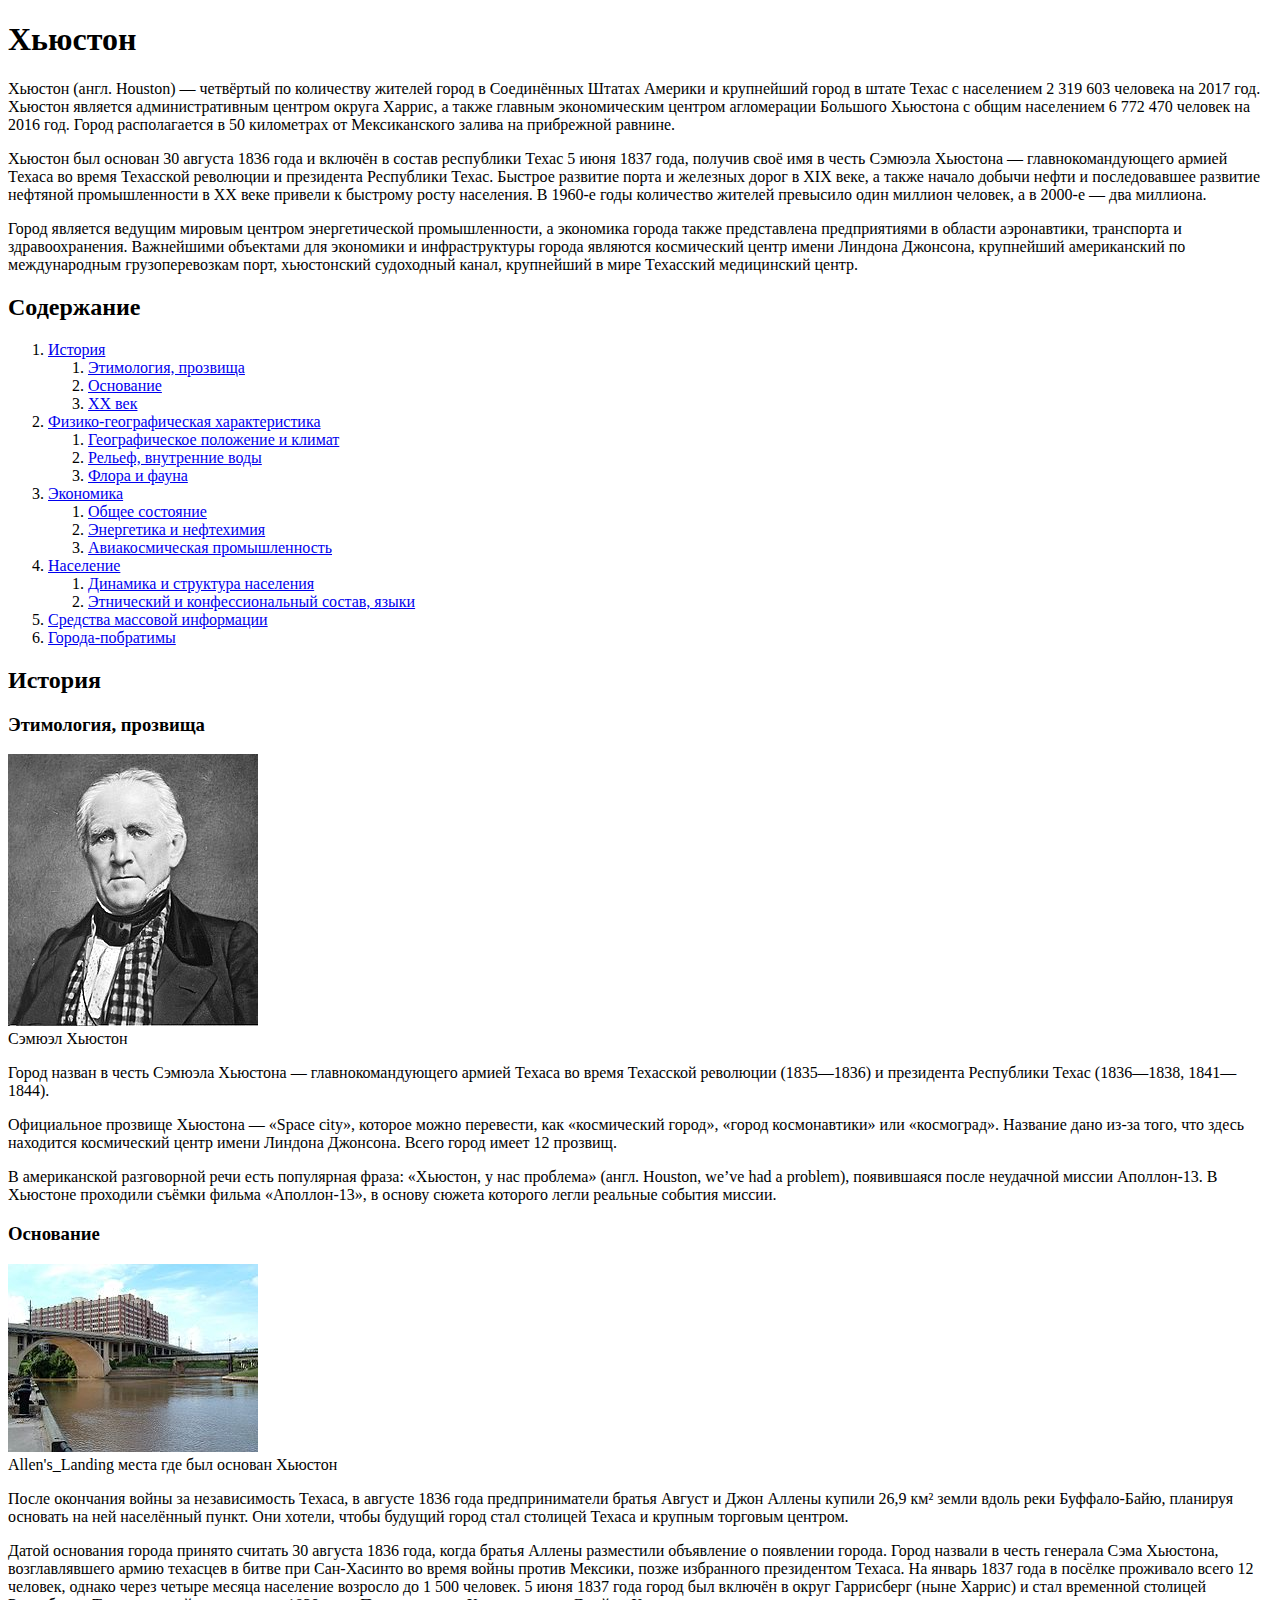
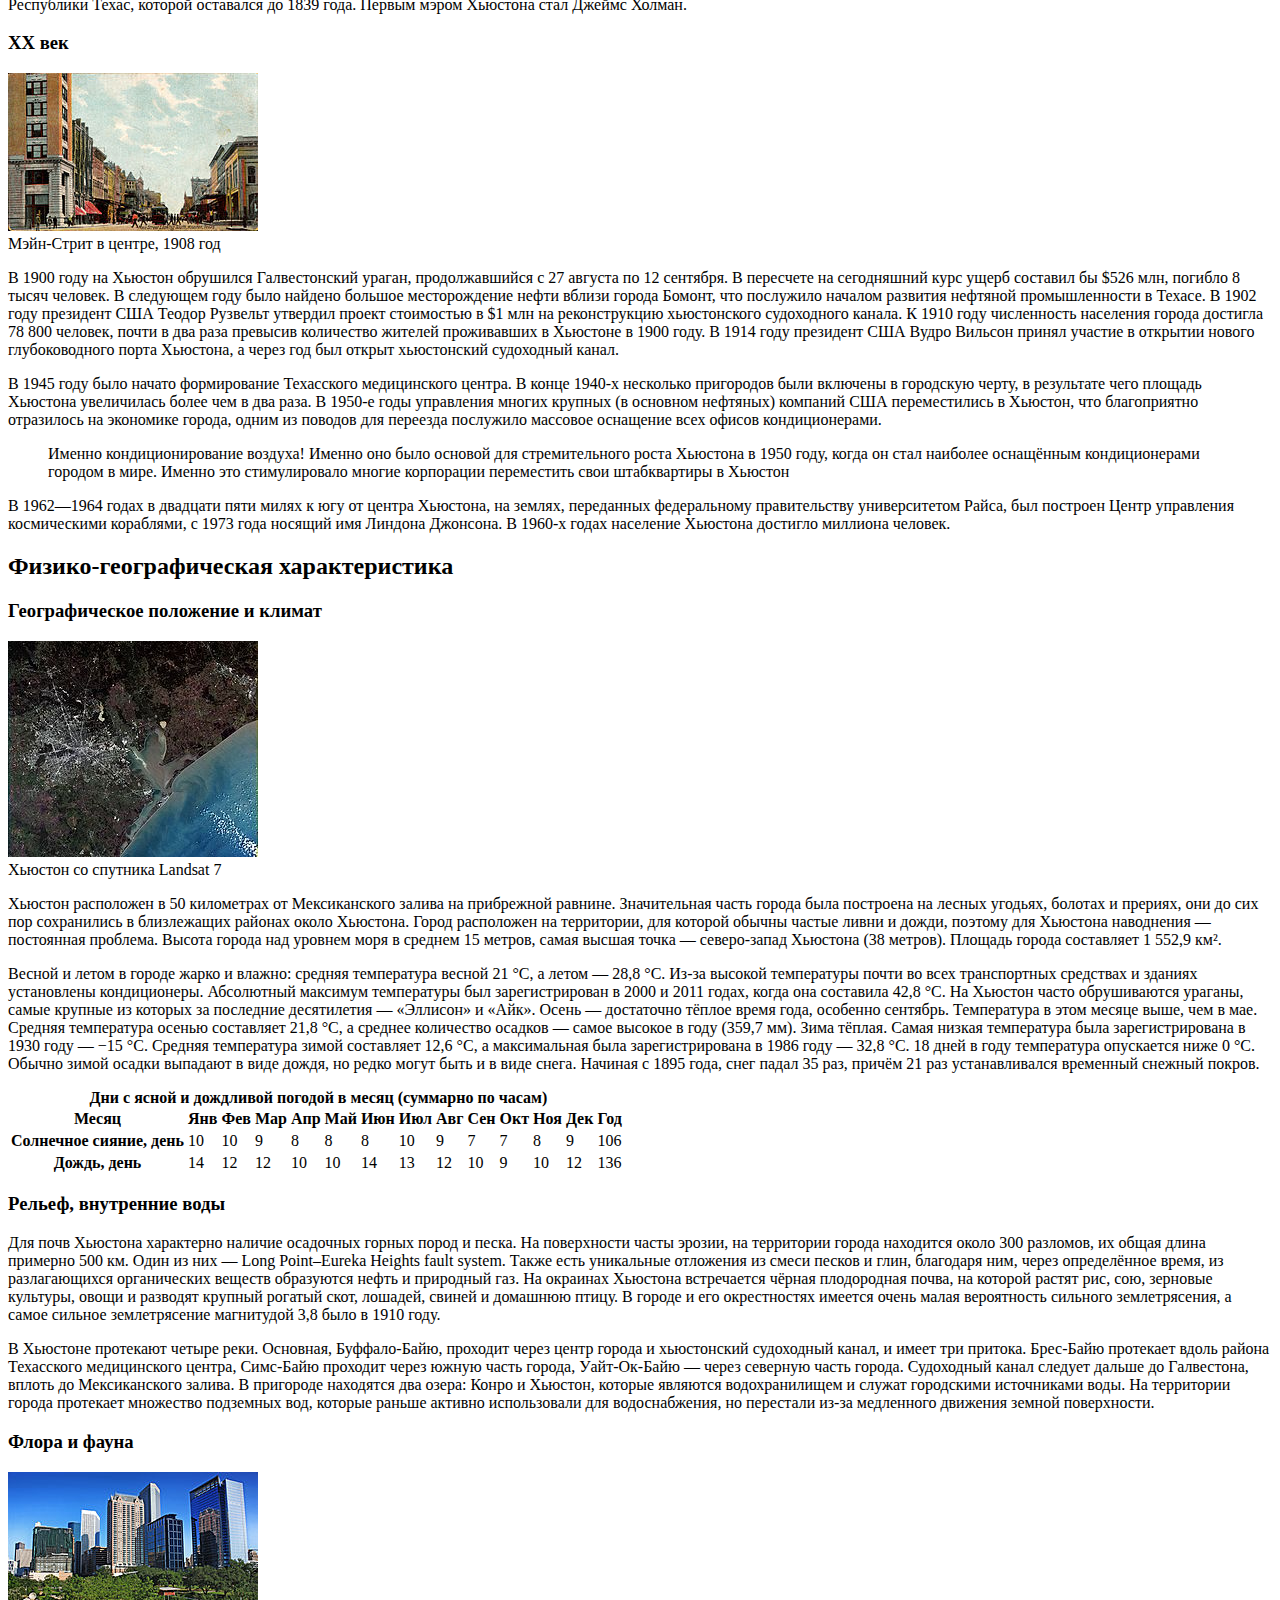
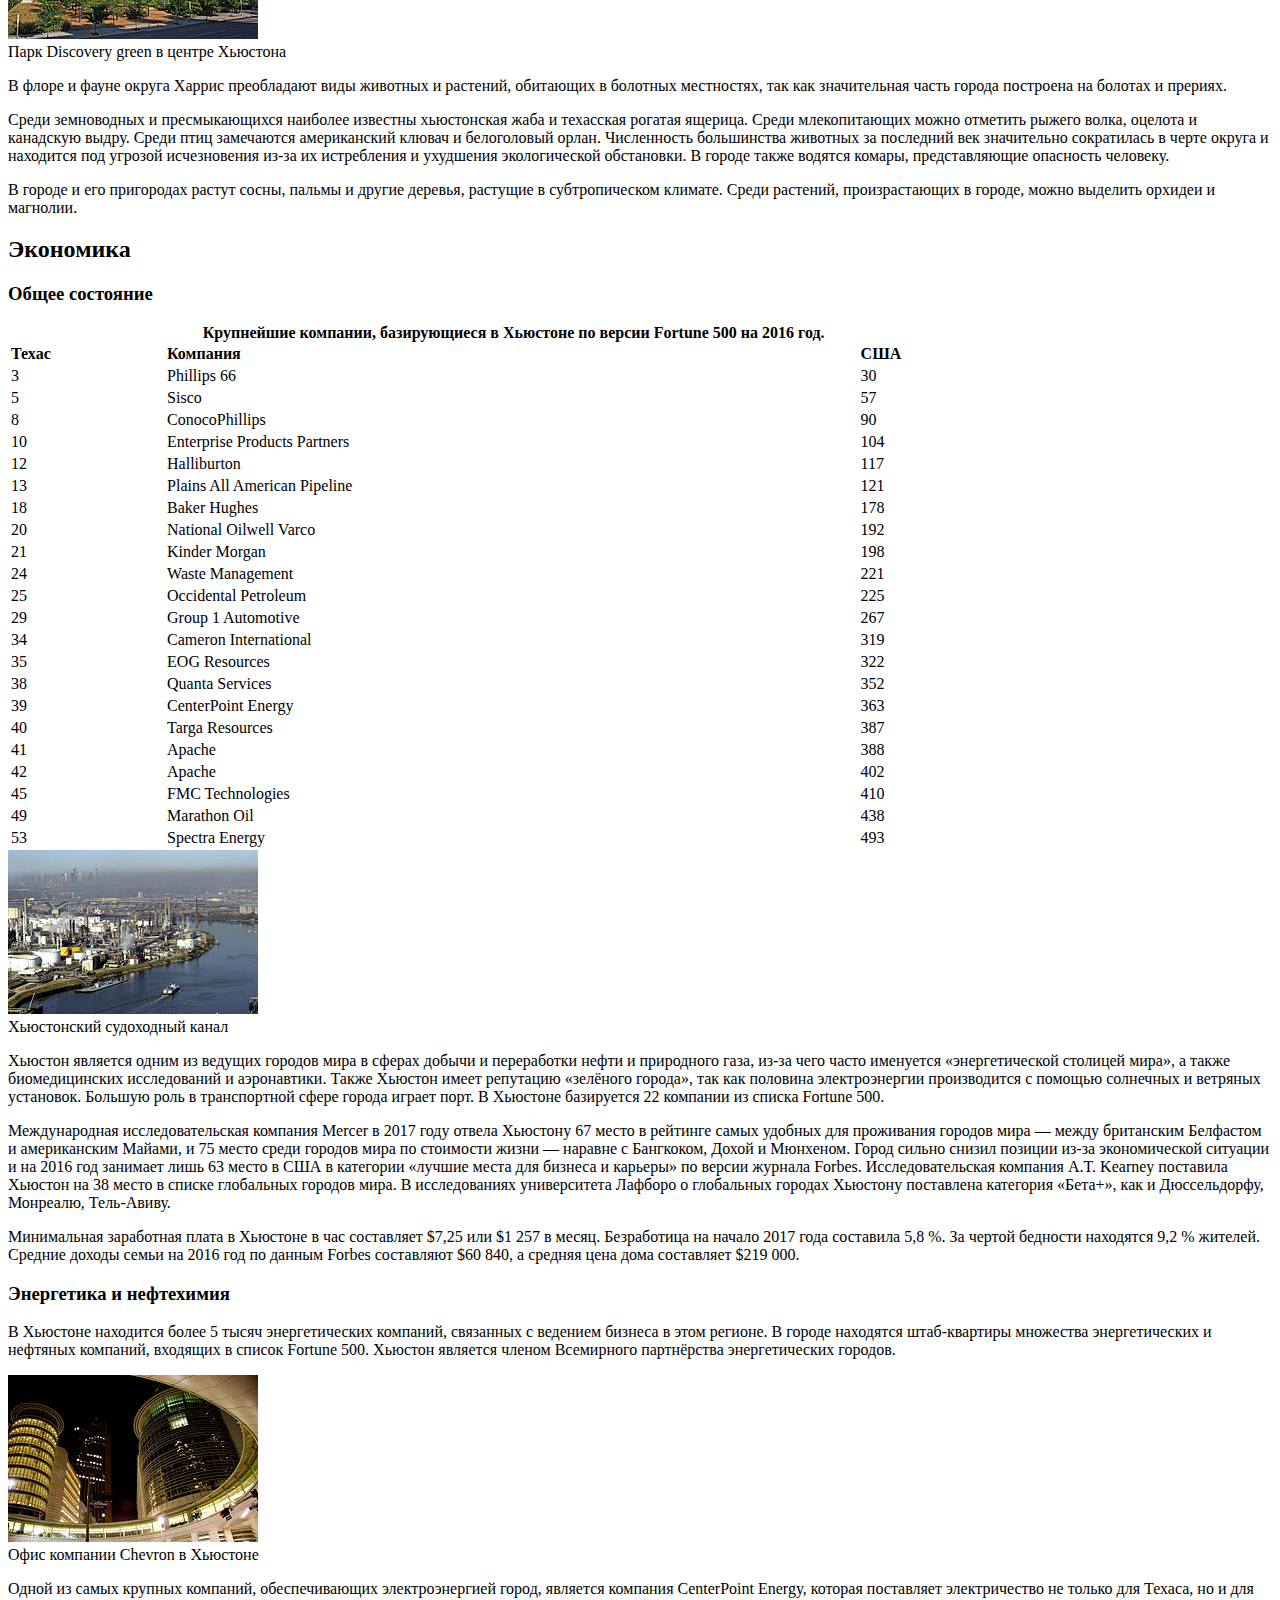
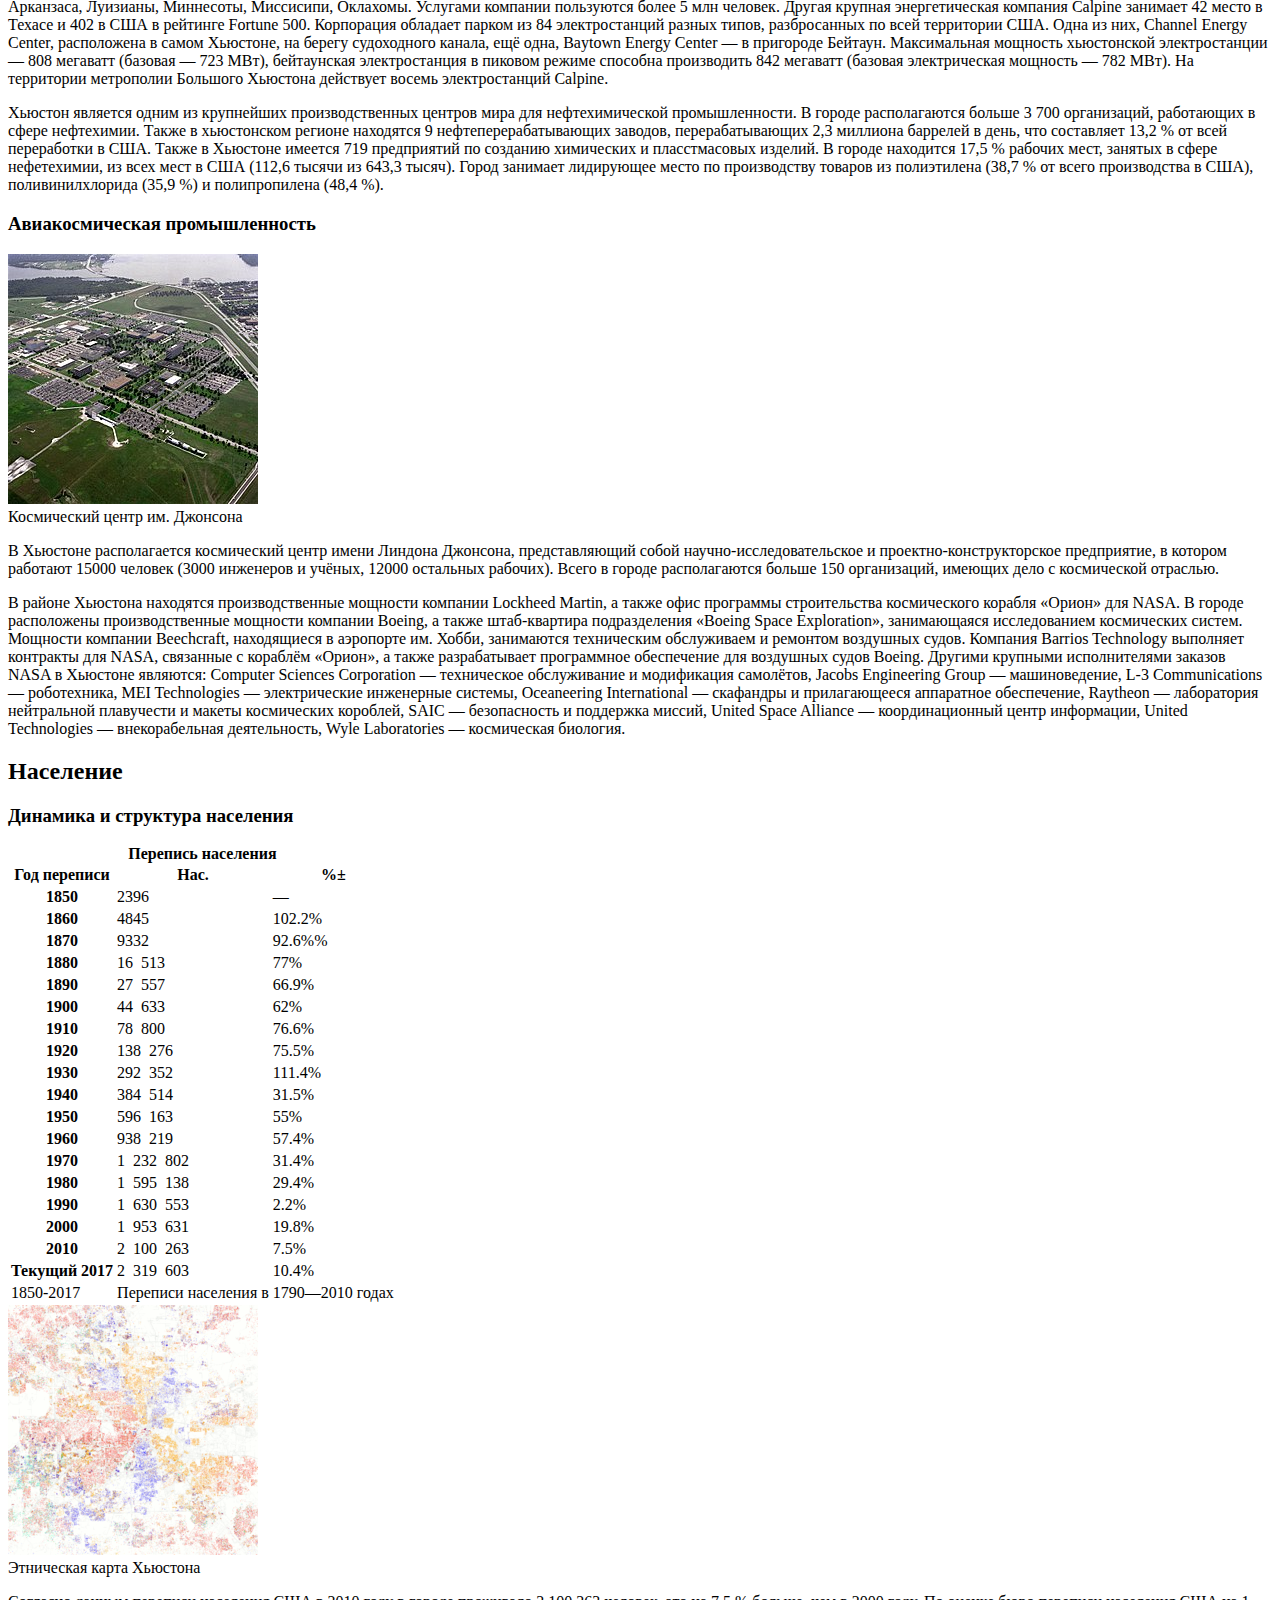
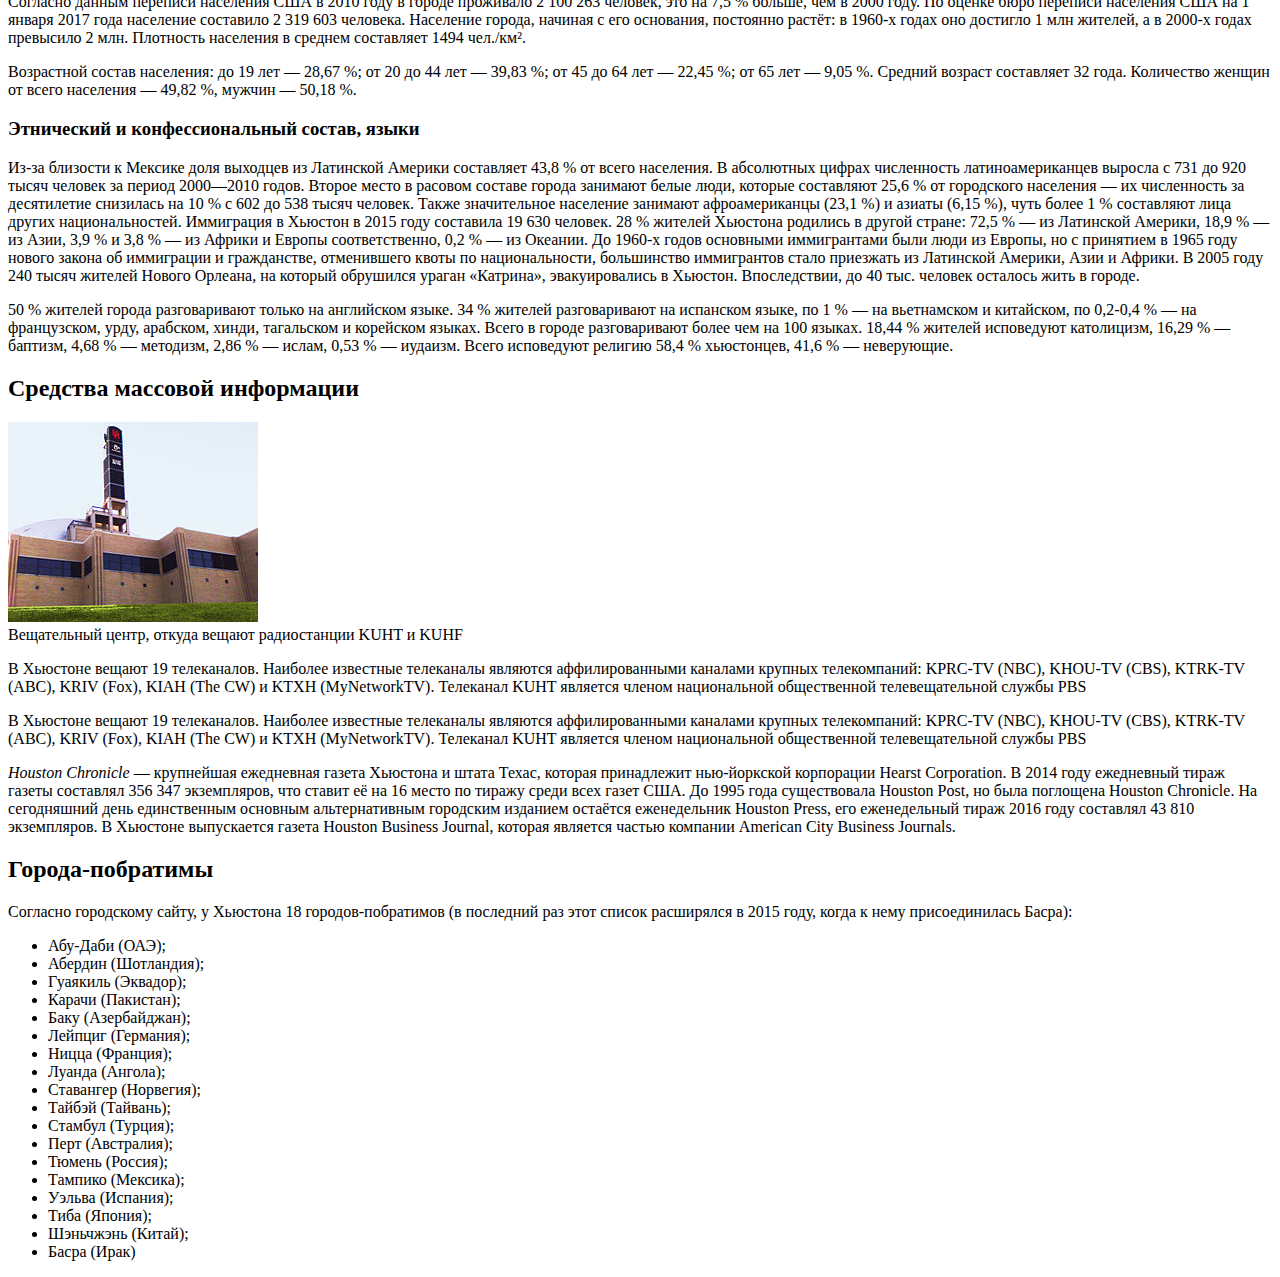
==== commit 443e70e1: "fixed mistake, final version" ====
--- a/homework1/index.html
+++ b/homework1/index.html
@@ -332,17 +332,7 @@
 
 		</article>
 
-			<h2 id="history">История</h2>
-		<h3 id="etimology">Этимология, прозвища</h3>
-
-		<img src="img\Sam_Houston_portrait.jpg" alt="Портрет Сэмюэла Хьюстона">
-		<figcaption>Сэмюэл Хьюстон</figcaption>
-
-		<article>
-			<p>Город назван в честь Сэмюэла Хьюстона — главнокомандующего армией Техаса во время Техасской революции (1835—1836) и президента Республики Техас (1836—1838, 1841—1844). </p>
-			<p>Официальное прозвище Хьюстона — «Space city», которое можно перевести, как «космический город», «город космонавтики» или «космоград». Название дано из-за того, что здесь находится космический центр имени Линдона Джонсона. Всего город имеет 12 прозвищ. </p>
-			<p>В американской разговорной речи есть популярная фраза: «Хьюстон, у нас проблема» (англ. Houston, we’ve had a problem), появившаяся после неудачной миссии Аполлон-13. В Хьюстоне проходили съёмки фильма «Аполлон-13», в основу сюжета которого легли реальные события миссии.</p>
-		</article>
+		
 
 	<h2 id="population">Население</h2>
 		<h3 id="population_dynamics">Динамика и структура населения</h3>
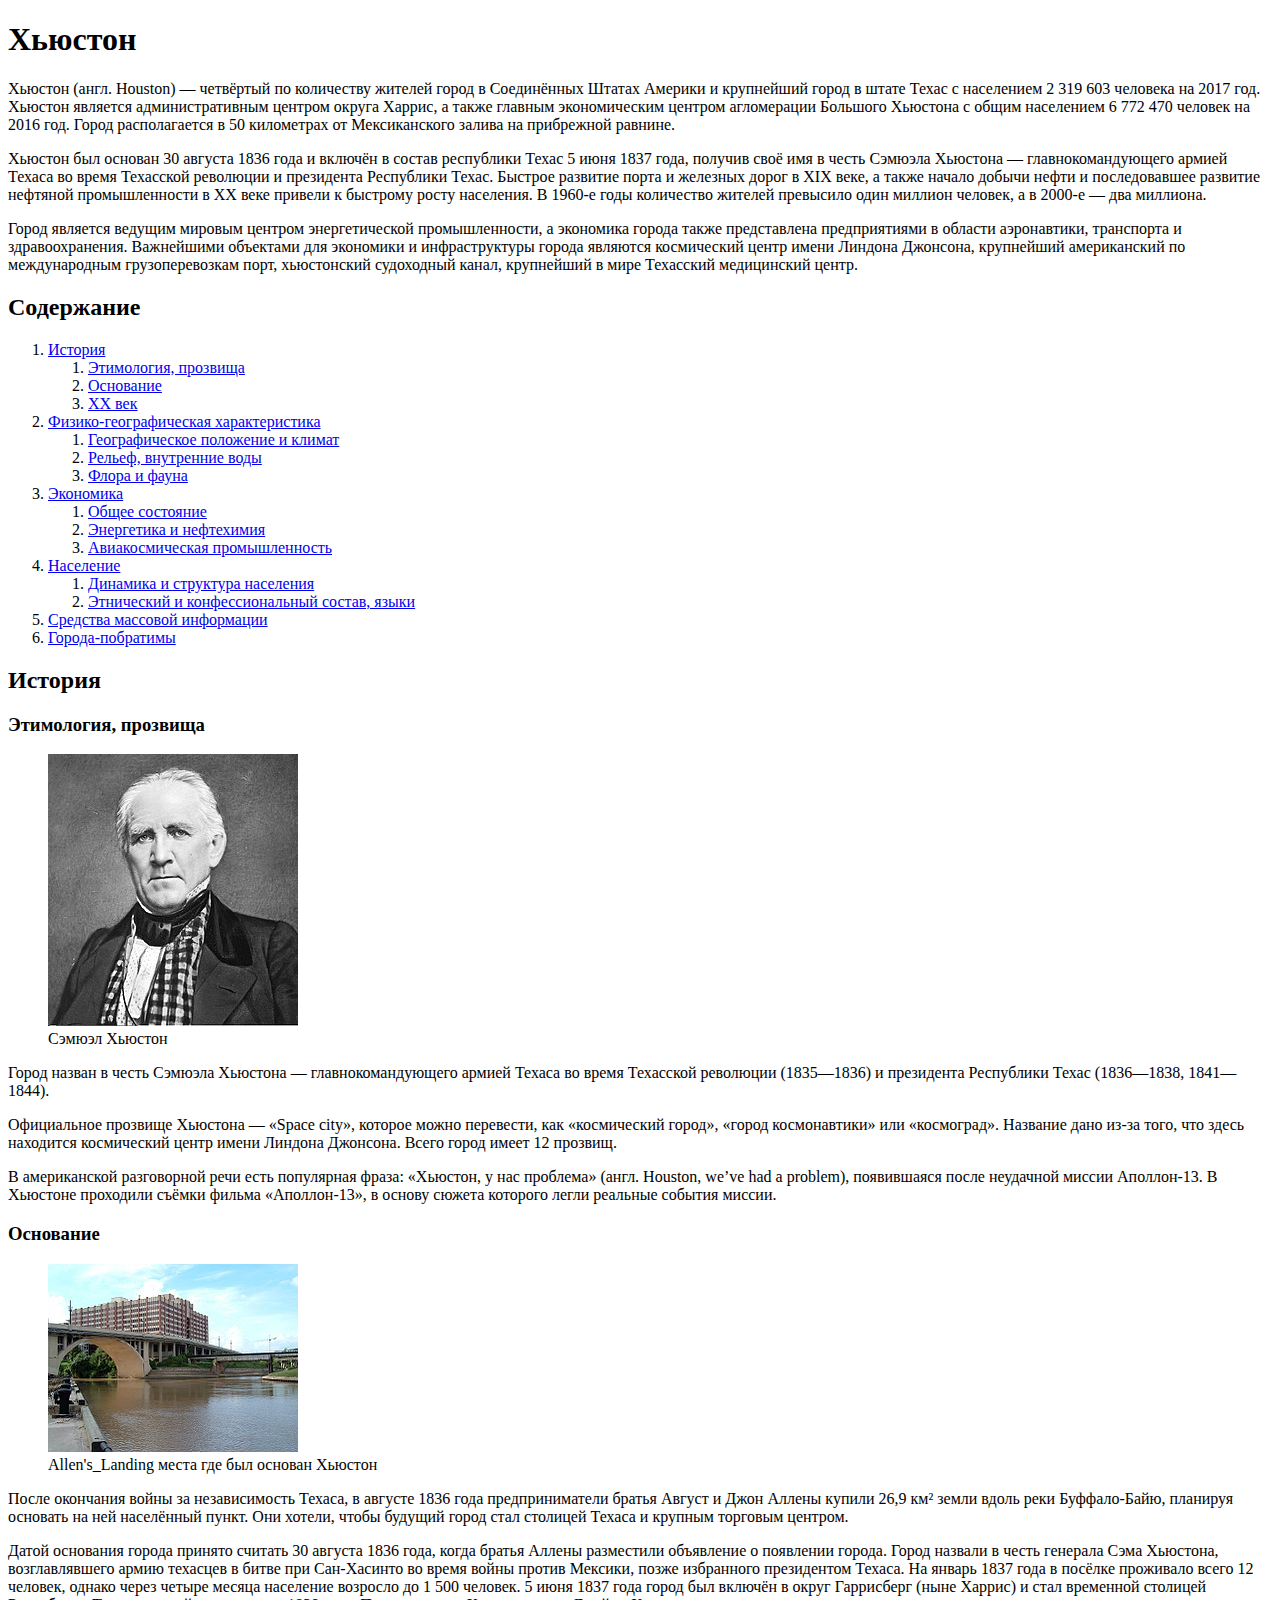
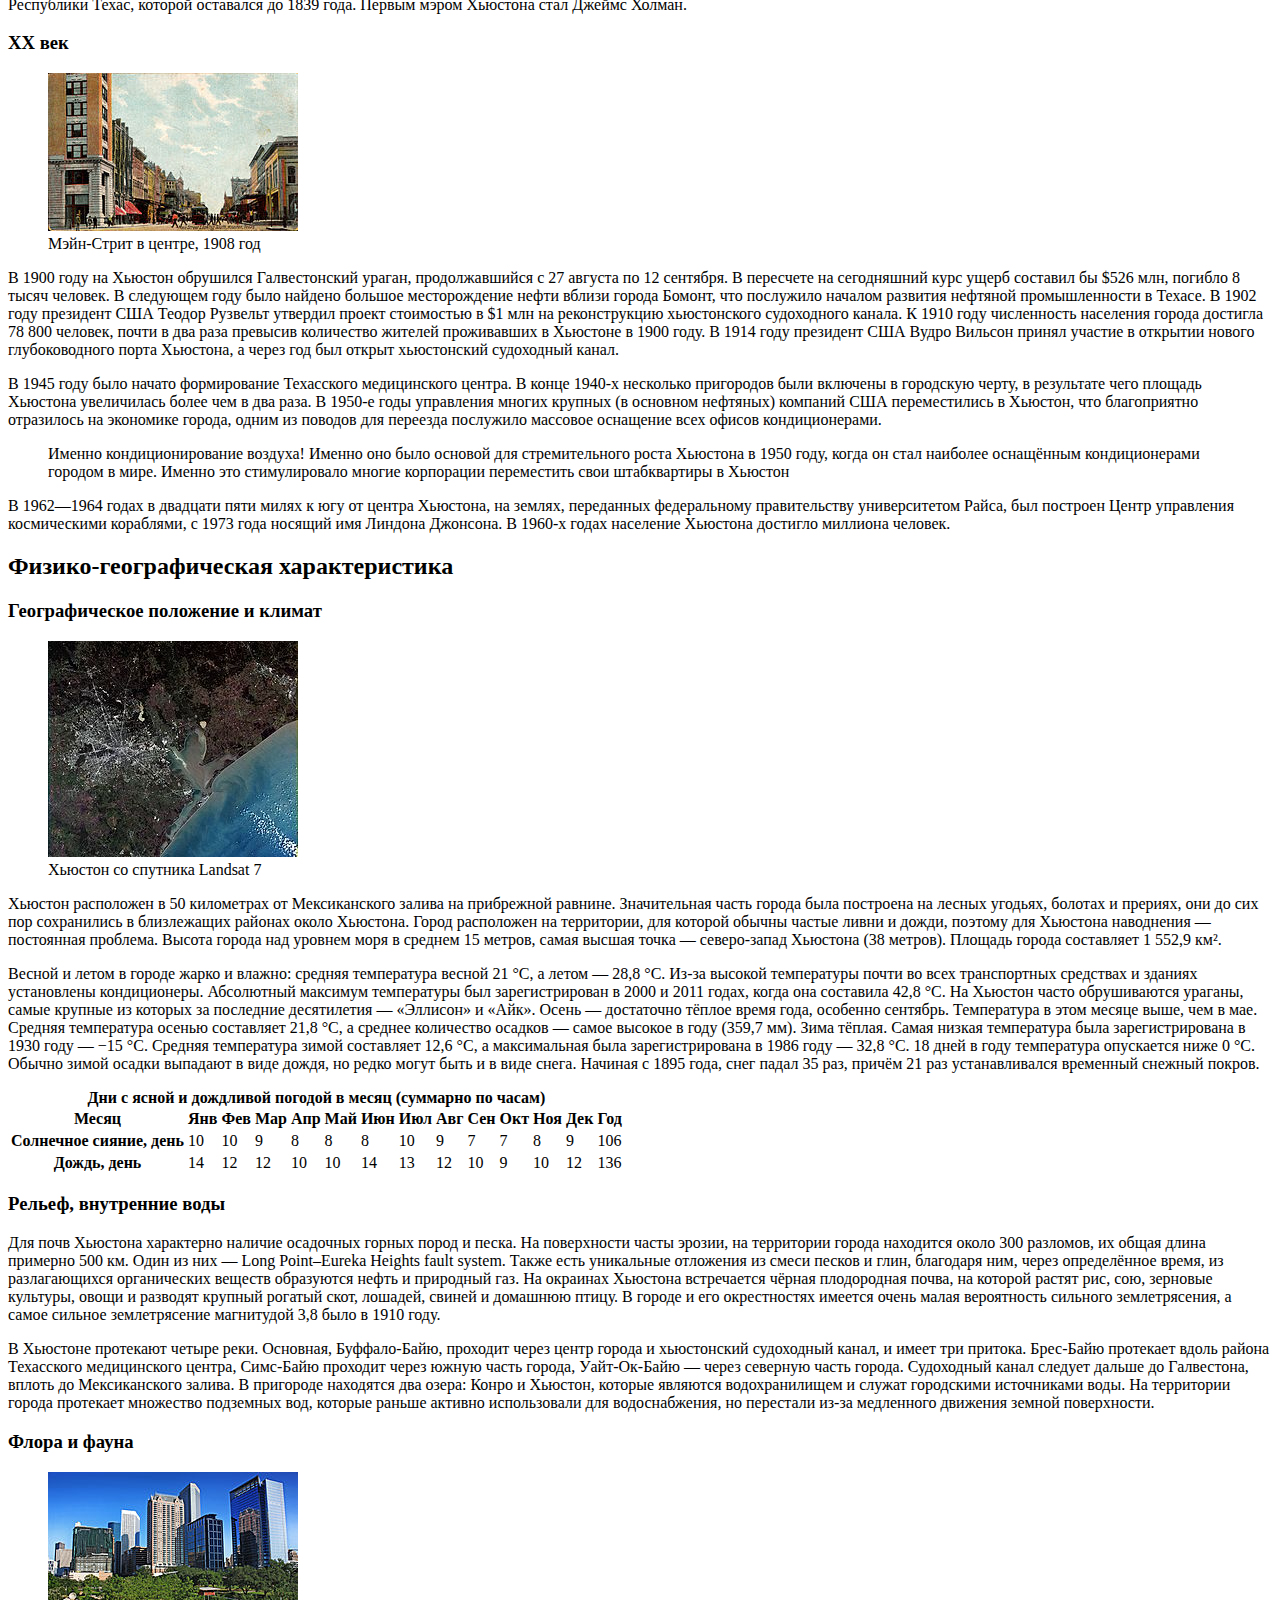
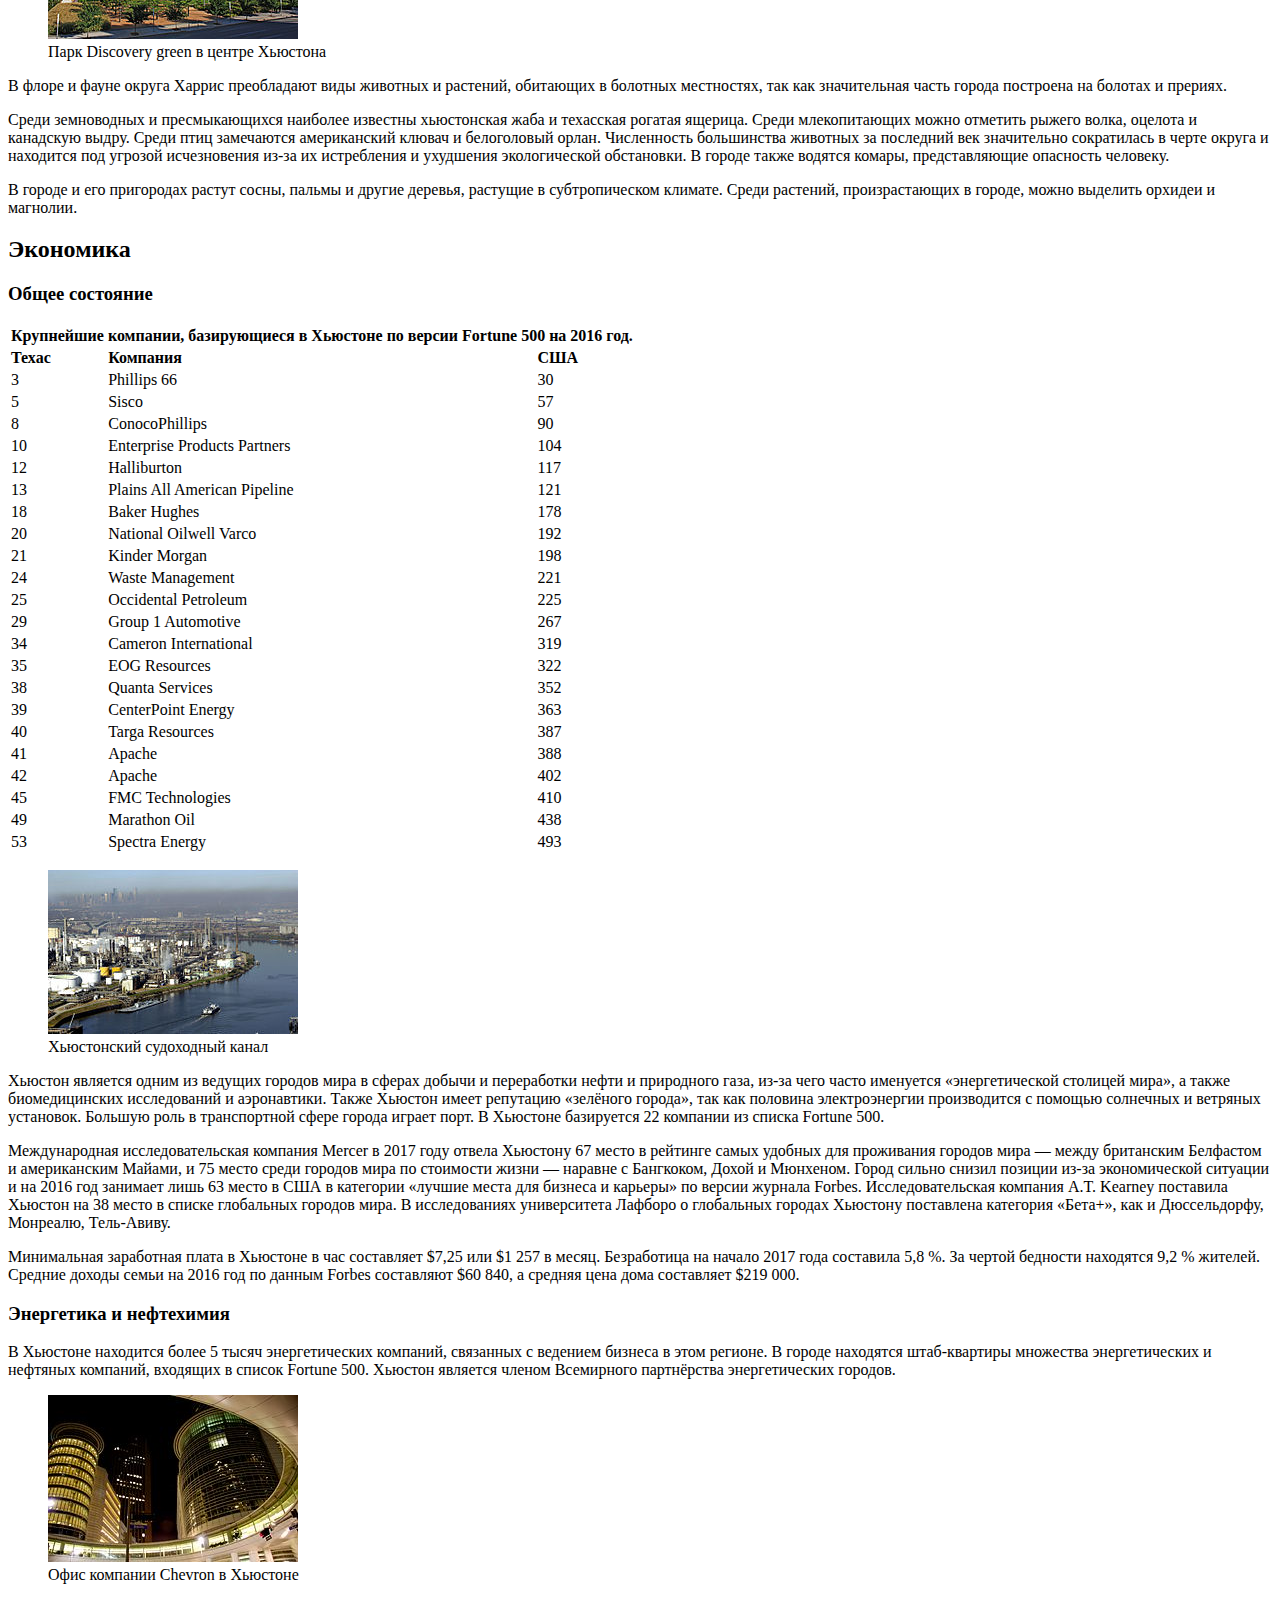
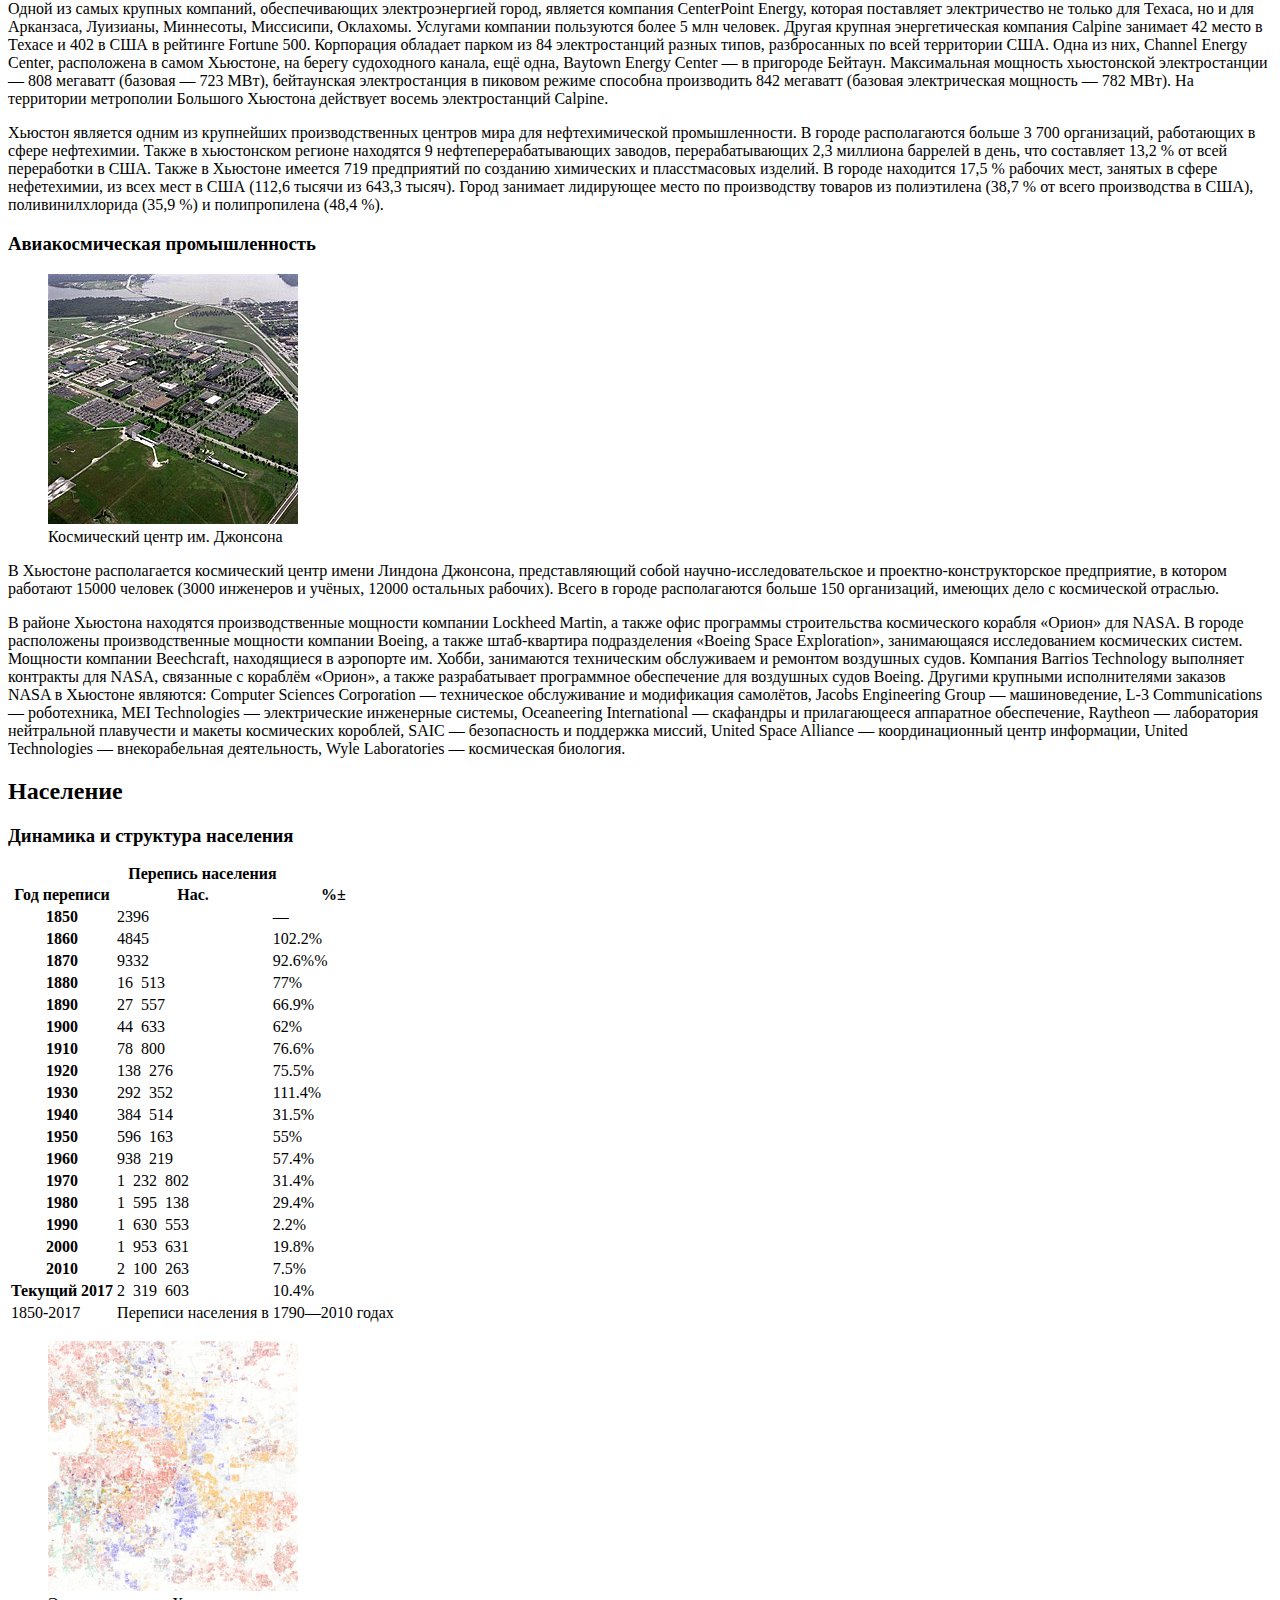
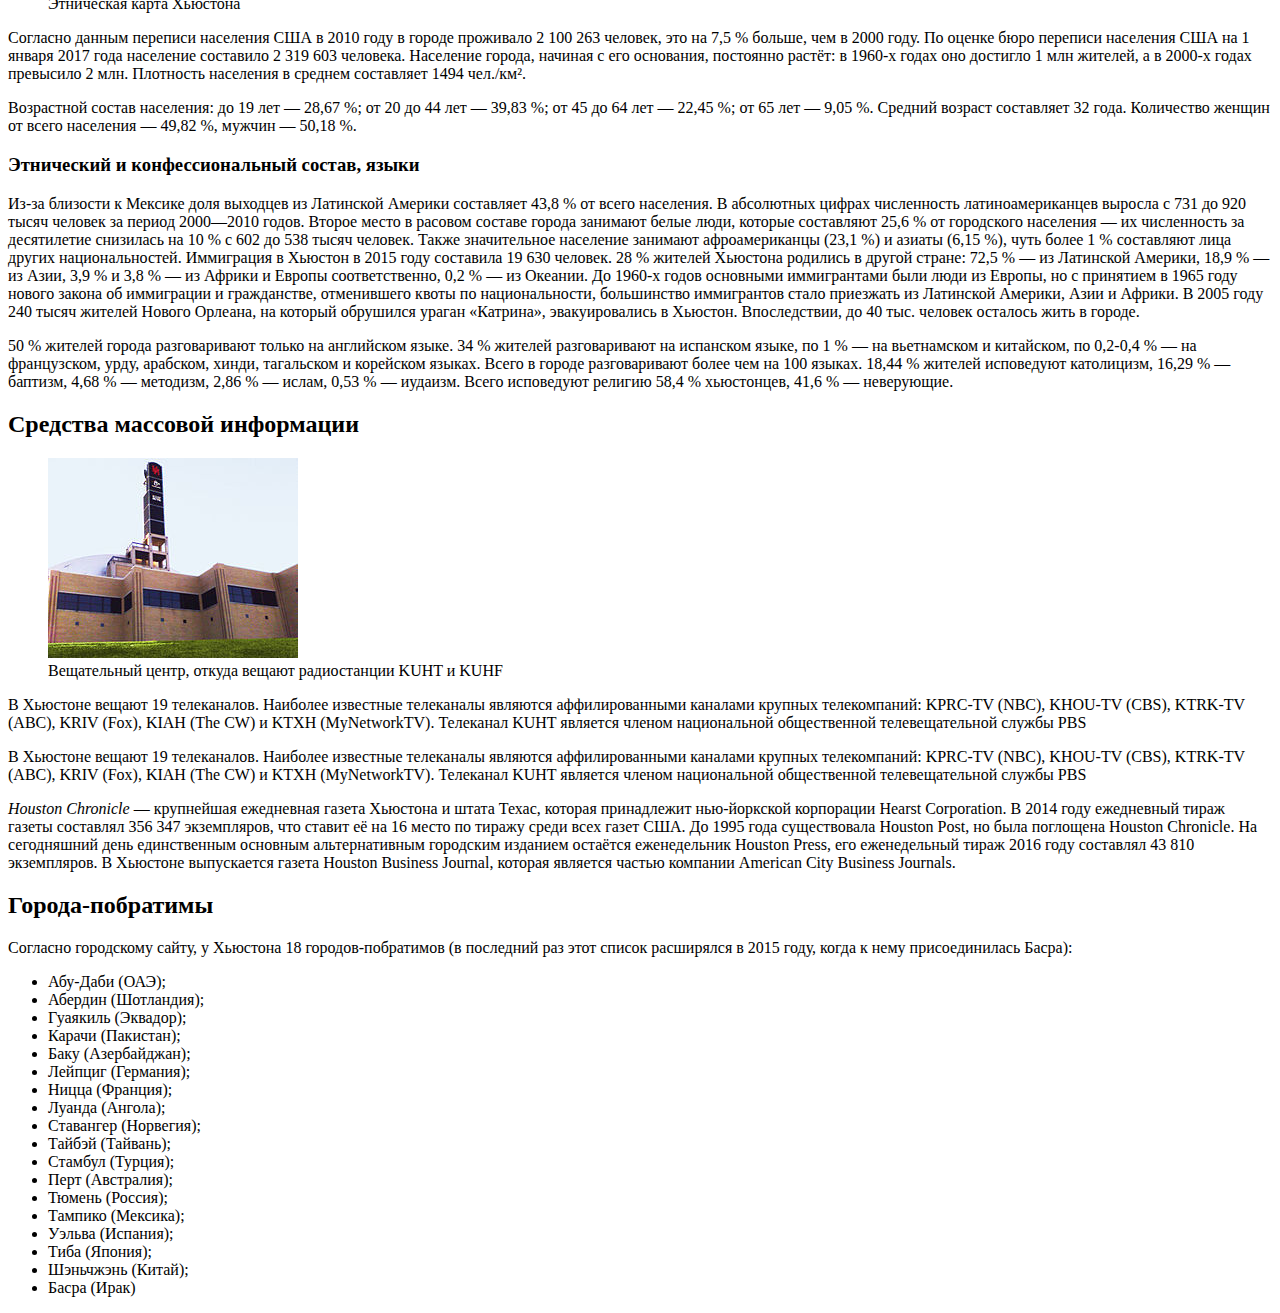
==== commit 0ee1d496: "Validated both files through W3C site and fixed bugs" ====
--- a/homework1/index.html
+++ b/homework1/index.html
@@ -7,8 +7,10 @@
 	<meta name="author" content="Bekten Dosmambetov">
 </head>
 <body>
-	<h1>Хьюстон</h1>
-		<article id="introduction"><p>Хьюстон (англ. Houston) — четвёртый по количеству жителей город в Соединённых Штатах Америки и крупнейший город в штате Техас с населением 2 319 603 человека на 2017 год. Хьюстон является административным центром округа Харрис, а также главным экономическим центром агломерации Большого Хьюстона с общим населением 6 772 470 человек на 2016 год. Город располагается в 50 километрах от Мексиканского залива на прибрежной равнине.</p>
+	<article id="introduction">
+		<h1>Хьюстон</h1>
+
+		<p>Хьюстон (англ. Houston) — четвёртый по количеству жителей город в Соединённых Штатах Америки и крупнейший город в штате Техас с населением 2 319 603 человека на 2017 год. Хьюстон является административным центром округа Харрис, а также главным экономическим центром агломерации Большого Хьюстона с общим населением 6 772 470 человек на 2016 год. Город располагается в 50 километрах от Мексиканского залива на прибрежной равнине.</p>
 
 		<p>Хьюстон был основан 30 августа 1836 года и включён в состав республики Техас 5 июня 1837 года, получив своё имя в честь Сэмюэла Хьюстона — главнокомандующего армией Техаса во время Техасской революции и президента Республики Техас. Быстрое развитие порта и железных дорог в XIX веке, а также начало добычи нефти и последовавшее развитие нефтяной промышленности в XX веке привели к быстрому росту населения. В 1960-е годы количество жителей превысило один миллион человек, а в 2000-е — два миллиона. </p>
 
@@ -18,63 +20,85 @@
 	<h2>Содержание</h2>
 		<nav>
 			<ol>
-				<li><a href="#history">История</a></li>
+				<li><a href="#history">История</a>
+
 					<ol>
 						<li><a href="#etimology">Этимология, прозвища</a></li>
 						<li><a href="#foundation">Основание</a></li>
 						<li><a href="#20th_century">XX век</a></li>
 					</ol>
-				<li><a href="#phisics_char">Физико-географическая характеристика</a></li>
+				</li>
+
+				<li><a href="#phisics_char">Физико-географическая характеристика</a>
+
 					<ol>
 						<li><a href="#geography">Географическое положение и климат</a></li>
 						<li><a href="#relief">Рельеф, внутренние воды</a></li>
 						<li><a href="#flaura_fauna">Флора и фауна</a></li>
 					</ol>
-				<li><a href="#economy">Экономика</a></li>
+				</li>
+
+				<li><a href="#economy">Экономика</a>
+
 					<ol>
 						<li><a href="#general_condition">Общее состояние</a></li>
 						<li><a href="#energy">Энергетика и нефтехимия</a></li>
 						<li><a href="#cosmo_industry">Авиакосмическая промышленность</a></li>
 					</ol>
-				<li><a href="#population">Население</a></li>
+				</li>
+
+				<li><a href="#population">Население</a>
+
 					<ol>
 						<li><a href="#population_dynamics">Динамика и структура населения</a></li>
 						<li><a href="#race_ethnicity">Этнический и конфессиональный состав, языки</a></li>
 					</ol>
+				</li>
+
 				<li><a href="#mass_media">Средства массовой информации</a></li>
 				<li><a href="#cities_friends">Города-побратимы</a></li>
 
 			</ol>
 		</nav>
 
-	<h2 id="history">История</h2>
+	<article>
+		<h2 id="history">История</h2>
+
 		<h3 id="etimology">Этимология, прозвища</h3>
 
-		<img src="img\Sam_Houston_portrait.jpg" alt="Портрет Сэмюэла Хьюстона">
-		<figcaption>Сэмюэл Хьюстон</figcaption>
-
-		<article>
+			<figure>
+				<img src="img/Sam_Houston_portrait.jpg" alt="Портрет Сэмюэла Хьюстона">
+				<figcaption>Сэмюэл Хьюстон</figcaption>
+			</figure>
+		
 			<p>Город назван в честь Сэмюэла Хьюстона — главнокомандующего армией Техаса во время Техасской революции (1835—1836) и президента Республики Техас (1836—1838, 1841—1844). </p>
 			<p>Официальное прозвище Хьюстона — «Space city», которое можно перевести, как «космический город», «город космонавтики» или «космоград». Название дано из-за того, что здесь находится космический центр имени Линдона Джонсона. Всего город имеет 12 прозвищ. </p>
 			<p>В американской разговорной речи есть популярная фраза: «Хьюстон, у нас проблема» (англ. Houston, we’ve had a problem), появившаяся после неудачной миссии Аполлон-13. В Хьюстоне проходили съёмки фильма «Аполлон-13», в основу сюжета которого легли реальные события миссии.</p>
 		</article>
 
+
+		<article>
+
 		<h3 id="foundation">Основание</h3>
 
-		<img src="img\Allen's_Landing_Houston_bayou_view.jpg" alt="Фото места где был основан Хьюстон">
-		<figcaption>Allen's_Landing места где был основан Хьюстон</figcaption>
-
-		<article>
+			<figure>
+				<img src="img/Allen's_Landing_Houston_bayou_view.jpg" alt="Фото места где был основан Хьюстон">
+				<figcaption>Allen's_Landing места где был основан Хьюстон</figcaption>
+			</figure>
+		
 			<p>После окончания войны за независимость Техаса, в августе 1836 года предприниматели братья Август и Джон Аллены купили 26,9 км² земли вдоль реки Буффало-Байю, планируя основать на ней населённый пункт. Они хотели, чтобы будущий город стал столицей Техаса и крупным торговым центром.  </p>
 			<p>Датой основания города принято считать 30 августа 1836 года, когда братья Аллены разместили объявление о появлении города. Город назвали в честь генерала Сэма Хьюстона, возглавлявшего армию техасцев в битве при Сан-Хасинто во время войны против Мексики, позже избранного президентом Техаса. На январь 1837 года в посёлке проживало всего 12 человек, однако через четыре месяца население возросло до 1 500 человек. 5 июня 1837 года город был включён в округ Гаррисберг (ныне Харрис) и стал временной столицей Республики Техас, которой оставался до 1839 года. Первым мэром Хьюстона стал Джеймс Холман. </p>
 		</article>
 
+
+	
+	<article>
 		<h3 id="20th_century">XX век</h3>
-
-		<img src="img\Main_Street_looking_south_Houston_Texas_(1908).jpg" alt="Фото места где был основан Хьюстон">
-		<figcaption>Мэйн-Стрит в центре, 1908 год</figcaption>
-
-		<article >
+			<figure>
+				<img src="img/Main_Street_looking_south_Houston_Texas_(1908).jpg" alt="Фото места где был основан Хьюстон">
+				<figcaption>Мэйн-Стрит в центре, 1908 год</figcaption>
+			</figure>
+		
 			<p>В 1900 году на Хьюстон обрушился Галвестонский ураган, продолжавшийся с 27 августа по 12 сентября. В пересчете на сегодняшний курс ущерб составил бы $526 млн, погибло 8 тысяч человек. В следующем году было найдено большое месторождение нефти вблизи города Бомонт, что послужило началом развития нефтяной промышленности в Техасе. В 1902 году президент США Теодор Рузвельт утвердил проект стоимостью в $1 млн на реконструкцию хьюстонского судоходного канала. К 1910 году численность населения города достигла 78 800 человек, почти в два раза превысив количество жителей проживавших в Хьюстоне в 1900 году. В 1914 году президент США Вудро Вильсон принял участие в открытии нового глубоководного порта Хьюстона, а через год был открыт хьюстонский судоходный канал. </p>
 			<p>В 1945 году было начато формирование Техасского медицинского центра. В конце 1940-х несколько пригородов были включены в городскую черту, в результате чего площадь Хьюстона увеличилась более чем в два раза. В 1950-е годы управления многих крупных (в основном нефтяных) компаний США переместились в Хьюстон, что благоприятно отразилось на экономике города, одним из поводов для переезда послужило массовое оснащение всех офисов кондиционерами. </p>
 			<blockquote>Именно кондиционирование воздуха! Именно оно было основой для стремительного роста Хьюстона в 1950 году, когда он стал наиболее оснащённым кондиционерами городом в мире. Именно это стимулировало многие корпорации переместить свои штабквартиры в Хьюстон</blockquote>
@@ -82,14 +106,15 @@
 
 		</article>
 
-
-	<h2 id="phisics_char">Физико-географическая характеристика</h2>
+	<article>
+		<h2 id="phisics_char">Физико-географическая характеристика</h2>
 		<h3 id="geography">Географическое положение и климат</h3>
 
-		<img src="img\Large_Houston_Landsat.jpg" alt="Хьюстон со спутника Landsat 7">
-		<figcaption>Хьюстон со спутника Landsat 7</figcaption>
-
-		<article>
+			<figure>
+				<img src="img/Large_Houston_Landsat.jpg" alt="Хьюстон со спутника Landsat 7">
+				<figcaption>Хьюстон со спутника Landsat 7</figcaption>
+			</figure>
+		
 			<p>Хьюстон расположен в 50 километрах от Мексиканского залива на прибрежной равнине. Значительная часть города была построена на лесных угодьях, болотах и прериях, они до сих пор
 			сохранились в близлежащих районах около Хьюстона. Город расположен на территории, для которой обычны частые ливни и дожди, поэтому для Хьюстона наводнения — постоянная проблема. Высота города над уровнем моря в среднем 15 метров, самая высшая точка — северо-запад Хьюстона (38 метров). Площадь города составляет 1 552,9 км².</p>
 			<p>Весной и летом в городе жарко и влажно: средняя температура весной 21 °C, а летом — 28,8 °C. Из-за высокой температуры почти во всех транспортных средствах и зданиях установлены кондиционеры. Абсолютный максимум температуры был зарегистрирован в 2000 и 2011 годах, когда она составила 42,8 °C. На Хьюстон часто обрушиваются ураганы, самые крупные из которых за последние десятилетия — «Эллисон» и «Айк». Осень — достаточно тёплое время года, особенно сентябрь. Температура в этом месяце выше, чем в мае. Средняя температура осенью составляет 21,8 °C, а среднее количество осадков — самое высокое в году (359,7 мм). Зима тёплая. Самая низкая температура была зарегистрирована в 1930 году — −15 °C. Средняя температура зимой составляет 12,6 °C, а максимальная была зарегистрирована в 1986 году — 32,8 °C. 18 дней в году температура опускается ниже 0 °C. Обычно зимой осадки выпадают в виде дождя, но редко могут быть и в виде снега. Начиная с 1895 года, снег падал 35 раз, причём 21 раз устанавливался временный снежный покров. </p>
@@ -101,19 +126,19 @@
 				</caption>
 					<tr>
 						<th>Месяц</th>
-						<th>Янв</th>
-						<th>Фев</th>
-						<th>Мар</th>
-						<th>Апр</th>
-						<th>Май</th>
-						<th>Июн</th>
-						<th>Июл</th>
-						<th>Авг</th>
-						<th>Сен</th>
-						<th>Окт</th>
-						<th>Ноя</th>
-						<th>Дек</th>
-						<th>Год</th>				
+						<td><b>Янв</b></td>
+						<td><b>Фев</b></td>
+						<td><b>Мар</b></td>
+						<td><b>Апр</b></td>
+						<td><b>Май</b></td>
+						<td><b>Июн</b></td>
+						<td><b>Июл</b></td>
+						<td><b>Авг</b></td>
+						<td><b>Сен</b></td>
+						<td><b>Окт</b></td>
+						<td><b>Ноя</b></td>
+						<td><b>Дек</b></td>
+						<td><b>Год</b></td>				
 					</tr>
 					<tr>
 						<th>Солнечное сияние, день</th>
@@ -141,46 +166,53 @@
 						<td>14</td>
 						<td>13</td>
 						<td>12</td>
-						<td>10</td>   
+						<td>10</td>
 						<td>9</td>
 						<td>10</td>
 						<td>12</td>
-						<td>136<td>				
+						<td>136</td>			
 					</tr>
 			</table>
-		
+
+	<article>		
 		<h3 id="relief">Рельеф, внутренние воды</h3>
 
-		<article>
+
 			<p>Для почв Хьюстона характерно наличие осадочных горных пород и песка. На поверхности часты эрозии, на территории города находится около 300 разломов, их общая длина примерно 500 км. Один из них — Long Point–Eureka Heights fault system. Также есть уникальные отложения из смеси песков и глин, благодаря ним, через определённое время, из разлагающихся органических веществ образуются нефть и природный газ. На окраинах Хьюстона встречается чёрная плодородная почва, на которой растят рис, сою, зерновые культуры, овощи и разводят крупный рогатый скот, лошадей, свиней и домашнюю птицу. В городе и его окрестностях имеется очень малая вероятность сильного землетрясения, а самое сильное землетрясение магнитудой 3,8 было в 1910 году. </p>
 			<p>В Хьюстоне протекают четыре реки. Основная, Буффало-Байю, проходит через центр города и хьюстонский судоходный канал, и имеет три притока. Брес-Байю протекает вдоль района Техасского медицинского центра, Симс-Байю проходит через южную часть города, Уайт-Ок-Байю — через северную часть города. Судоходный канал следует дальше до Галвестона, вплоть до Мексиканского залива. В пригороде находятся два озера: Конро и Хьюстон, которые являются водохранилищем и служат городскими источниками воды. На территории города протекает множество подземных вод, которые раньше активно использовали для водоснабжения, но перестали из-за медленного движения земной поверхности. </p>
 		</article>
 
 
-
+	<article>
 		<h3 id="flaura_fauna">Флора и фауна</h3>
 
-		<img src="img\Discovery_green.jpg" alt="Парк Discovery green в центре Хьюстона">
-		<figcaption>Парк Discovery green в центре Хьюстона</figcaption>
-
-		<article>
+		<figure>
+
+			<img src="img/Discovery_green.jpg" alt="Парк Discovery green в центре Хьюстона">
+			<figcaption>Парк Discovery green в центре Хьюстона</figcaption>
+		</figure>
+
 			<p>В флоре и фауне округа Харрис преобладают виды животных и растений, обитающих в болотных местностях, так как значительная часть города построена на болотах и прериях. </p>
 			<p>Среди земноводных и пресмыкающихся наиболее известны хьюстонская жаба и техасская рогатая ящерица. Среди млекопитающих можно отметить рыжего волка, оцелота и канадскую выдру. Среди птиц замечаются американский клювач и белоголовый орлан. Численность большинства животных за последний век значительно сократилась в черте округа и находится под угрозой исчезновения из-за их истребления и ухудшения экологической обстановки. В городе также водятся комары, представляющие опасность человеку. </p>
 			<p>В городе и его пригородах растут сосны, пальмы и другие деревья, растущие в субтропическом климате. Среди растений, произрастающих в городе, можно выделить орхидеи и магнолии. </p>
 
 		</article>
 
-
+	<article>
 		<h2 id="economy">Экономика</h2>
 		<h3 id="general_condition">Общее состояние</h3>
 
-			<table width="80%">
-				
-				<caption><b>Крупнейшие компании, базирующиеся в Хьюстоне по версии Fortune 500 на 2016 год.</b></caption>
-				<tr>
-					<th align="left">Техас</th>
-					<th align="left">Компания</th>
-					<th align="left">США</th>
+			<table>
+
+				<thead>
+					<tr>
+						<th colspan="3">Крупнейшие компании, базирующиеся в Хьюстоне по версии Fortune 500 на 2016 год.</th>
+					</tr>
+				</thead>
+				<tr>
+					<td><b>Техас</b></td>
+					<td><b>Компания</b></td>
+					<td><b>США</b></td>
 				</tr>
 				<tr>
 					<td>3</td>
@@ -294,24 +326,28 @@
 				</tr>
 
 			</table>
-
-			<img src="img\Houston_Ship_Channel.jpg" alt="Хьюстонский судоходный канал">
-			<figcaption>Хьюстонский судоходный канал</figcaption>
-
-		<article>
+			
+			<figure>
+				<img src="img/Houston_Ship_Channel.jpg" alt="Хьюстонский судоходный канал">
+				<figcaption>Хьюстонский судоходный канал</figcaption>
+			</figure>
+
+
 			<p>Хьюстон является одним из ведущих городов мира в сферах добычи и переработки нефти и природного газа, из-за чего часто именуется «энергетической столицей мира», а также биомедицинских исследований и аэронавтики. Также Хьюстон имеет репутацию «зелёного города», так как половина электроэнергии производится с помощью солнечных и ветряных установок. Большую роль в транспортной сфере города играет порт. В Хьюстоне базируется 22 компании из списка Fortune 500.  </p>
 			<p>Международная исследовательская компания Mercer в 2017 году отвела Хьюстону 67 место в рейтинге самых удобных для проживания городов мира — между британским Белфастом и американским Майами, и 75 место среди городов мира по стоимости жизни — наравне с Бангкоком, Дохой и Мюнхеном. Город сильно снизил позиции из-за экономической ситуации и на 2016 год занимает лишь 63 место в США в категории «лучшие места для бизнеса и карьеры» по версии журнала Forbes. Исследовательская компания A.T. Kearney поставила Хьюстон на 38 место в списке глобальных городов мира. В исследованиях университета Лафборо о глобальных городах Хьюстону поставлена категория «Бета+», как и Дюссельдорфу, Монреалю, Тель-Авиву. </p>
 			<p>Минимальная заработная плата в Хьюстоне в час составляет $7,25 или $1 257 в месяц. Безработица на начало 2017 года составила 5,8 %. За чертой бедности находятся 9,2 % жителей. Средние доходы семьи на 2016 год по данным Forbes составляют $60 840, а средняя цена дома составляет $219 000. </p>
 		</article>
 
-
+	<article>
 		<h3 id="energy">Энергетика и нефтехимия</h3>
 
-		<article>
+
 			<p>В Хьюстоне находится более 5 тысяч энергетических компаний, связанных с ведением бизнеса в этом регионе. В городе находятся штаб-квартиры множества энергетических и нефтяных компаний, входящих в список Fortune 500. Хьюстон является членом Всемирного партнёрства энергетических городов.  </p>
 
-			<img src="img\Enron_Complex.jpg" alt="Офис компании Chevron в Хьюстоне">
-			<figcaption>Офис компании Chevron в Хьюстоне</figcaption>
+			<figure>
+				<img src="img/Enron_Complex.jpg" alt="Офис компании Chevron в Хьюстоне">
+				<figcaption>Офис компании Chevron в Хьюстоне</figcaption>
+			</figure>
 
 			<p>Одной из самых крупных компаний, обеспечивающих электроэнергией город, является компания CenterPoint Energy, которая поставляет электричество не только для Техаса, но и для Арканзаса, Луизианы, Миннесоты, Миссисипи, Оклахомы. Услугами компании пользуются более 5 млн человек. Другая крупная энергетическая компания Calpine занимает 42 место в Техасе и 402 в США в рейтинге Fortune 500. Корпорация обладает парком из 84 электростанций разных типов, разбросанных по всей территории США. Одна из них, Channel Energy Center, расположена в самом Хьюстоне, на берегу судоходного канала, ещё одна, Baytown Energy Center — в пригороде Бейтаун. Максимальная мощность хьюстонской электростанции — 808 мегаватт (базовая — 723 МВт), бейтаунская электростанция в пиковом режиме способна производить 842 мегаватт (базовая электрическая мощность — 782 МВт). На территории метрополии Большого Хьюстона действует восемь электростанций Calpine. </p>
 
@@ -320,13 +356,15 @@
 		</article>
 
 
-
+	<article>
 		<h3 id="cosmo_industry">Авиакосмическая промышленность</h3>
 
-		<img src="img\Aerial_View_of_the_Johnson_Space_Center.jpg" alt="Космический центр им. Джонсона">
-		<figcaption>Космический центр им. Джонсона</figcaption>
-
-		<article >
+		<figure>
+			<img src="img/Aerial_View_of_the_Johnson_Space_Center.jpg" alt="Космический центр им. Джонсона">
+			<figcaption>Космический центр им. Джонсона</figcaption>
+		</figure>
+
+
 			<p>В Хьюстоне располагается космический центр имени Линдона Джонсона, представляющий собой научно-исследовательское и проектно-конструкторское предприятие, в котором работают 15000 человек (3000 инженеров и учёных, 12000 остальных рабочих). Всего в городе располагаются больше 150 организаций, имеющих дело с космической отраслью. </p>
 			<p>В районе Хьюстона находятся производственные мощности компании Lockheed Martin, а также офис программы строительства космического корабля «Орион» для NASA. В городе расположены производственные мощности компании Boeing, а также штаб-квартира подразделения «Boeing Space Exploration», занимающаяся исследованием космических систем. Мощности компании Beechcraft, находящиеся в аэропорте им. Хобби, занимаются техническим обслуживаем и ремонтом воздушных судов. Компания Barrios Technology выполняет контракты для NASA, связанные с кораблём «Орион», а также разрабатывает программное обеспечение для воздушных судов Boeing. Другими крупными исполнителями заказов NASA в Хьюстоне являются: Computer Sciences Corporation — техническое обслуживание и модификация самолётов, Jacobs Engineering Group — машиноведение, L-3 Communications — роботехника, MEI Technologies — электрические инженерные системы, Oceaneering International — скафандры и прилагающееся аппаратное обеспечение, Raytheon — лаборатория нейтральной плавучести и макеты космических короблей, SAIC — безопасность и поддержка миссий, United Space Alliance — координационный центр информации, United Technologies — внекорабельная деятельность, Wyle Laboratories — космическая биология.
 
@@ -334,7 +372,8 @@
 
 		
 
-	<h2 id="population">Население</h2>
+	<article>
+		<h2 id="population">Население</h2>
 		<h3 id="population_dynamics">Динамика и структура населения</h3>
 
 		<table>
@@ -442,35 +481,43 @@
 
 		</table>
 
-		<img src="img\Race_and_ethnicity_2010_Houston.png" alt="Этническая карта Хьюстона">
-		<figcaption>Этническая карта Хьюстона</figcaption>
-
-		<article>
+		<figure>
+			<img src="img/Race_and_ethnicity_2010_Houston.png" alt="Этническая карта Хьюстона">
+			<figcaption>Этническая карта Хьюстона</figcaption>
+		</figure>
+
 			<p>Согласно данным переписи населения США в 2010 году в городе проживало 2 100 263 человек, это на 7,5 % больше, чем в 2000 году. По оценке бюро переписи населения США на 1 января 2017 года население составило 2 319 603 человека. Население города, начиная с его основания, постоянно растёт: в 1960-х годах оно достигло 1 млн жителей, а в 2000-х годах превысило 2 млн. Плотность населения в среднем составляет 1494 чел./км².</p>
 			<p>Возрастной состав населения: до 19 лет — 28,67 %; от 20 до 44 лет — 39,83 %; от 45 до 64 лет — 22,45 %; от 65 лет — 9,05 %. Средний возраст составляет 32 года. Количество женщин от всего населения — 49,82 %, мужчин — 50,18 %.</p>
 		</article>
 
+
+	<article>
 	<h3 id="race_ethnicity">Этнический и конфессиональный состав, языки</h3>
 
-	<article>
+
 		<p>Из-за близости к Мексике доля выходцев из Латинской Америки составляет 43,8 % от всего населения. В абсолютных цифрах численность латиноамериканцев выросла с 731 до 920 тысяч человек за период 2000—2010 годов. Второе место в расовом составе города занимают белые люди, которые составляют 25,6 % от городского населения — их численность за десятилетие снизилась на 10 % с 602 до 538 тысяч человек. Также значительное население занимают афроамериканцы (23,1 %) и азиаты (6,15 %), чуть более 1 % составляют лица других национальностей. Иммиграция в Хьюстон в 2015 году составила 19 630 человек. 28 % жителей Хьюстона родились в другой стране: 72,5 % — из Латинской Америки, 18,9 % — из Азии, 3,9 % и 3,8 % — из Африки и Европы соответственно, 0,2 % — из Океании. До 1960-х годов основными иммигрантами были люди из Европы, но с принятием в 1965 году нового закона об иммиграции и гражданстве, отменившего квоты по национальности, большинство иммигрантов стало приезжать из Латинской Америки, Азии и Африки. В 2005 году 240 тысяч жителей Нового Орлеана, на который обрушился ураган «Катрина», эвакуировались в Хьюстон. Впоследствии, до 40 тыс. человек осталось жить в городе.</p>
 		<p>50 % жителей города разговаривают только на английском языке. 34 % жителей разговаривают на испанском языке, по 1 % — на вьетнамском и китайском, по 0,2-0,4 % — на французском, урду, арабском, хинди, тагальском и корейском языках. Всего в городе разговаривают более чем на 100 языках.
 		18,44 % жителей исповедуют католицизм, 16,29 % — баптизм, 4,68 % — методизм, 2,86 % — ислам, 0,53 % — иудаизм. Всего исповедуют религию 58,4 % хьюстонцев, 41,6 % — неверующие.</p>
 	</article>
 
-	<h2 id="mass_media">Средства массовой информации</h2>
-
-		<img src="img\Melcher_Center_for_Public_Broadcasting.jpg" alt="Вещательный центр, откуда вещают радиостанции KUHT и KUHF">
-		<figcaption>Вещательный центр, откуда вещают радиостанции KUHT и KUHF</figcaption>
-
-		<article>
+	<article>
+		<h2 id="mass_media">Средства массовой информации</h2>
+
+		<figure>
+			<img src="img/Melcher_Center_for_Public_Broadcasting.jpg" alt="Вещательный центр, откуда вещают радиостанции KUHT и KUHF">
+			<figcaption>Вещательный центр, откуда вещают радиостанции KUHT и KUHF</figcaption>
+		</figure>
+
+
 			<p>В Хьюстоне вещают 19 телеканалов. Наиболее известные телеканалы являются аффилированными каналами крупных телекомпаний: KPRC-TV (NBC), KHOU-TV (CBS), KTRK-TV (ABC), KRIV (Fox), KIAH (The CW) и KTXH (MyNetworkTV). Телеканал KUHT является членом национальной общественной телевещательной службы PBS</p>
 			<p>В Хьюстоне вещают 19 телеканалов. Наиболее известные телеканалы являются аффилированными каналами крупных телекомпаний: KPRC-TV (NBC), KHOU-TV (CBS), KTRK-TV (ABC), KRIV (Fox), KIAH (The CW) и KTXH (MyNetworkTV). Телеканал KUHT является членом национальной общественной телевещательной службы PBS</p>
 			<p><i>Houston Chronicle</i> — крупнейшая ежедневная газета Хьюстона и штата Техас, которая принадлежит нью-йоркской корпорации Hearst Corporation. В 2014 году ежедневный тираж газеты составлял 356 347 экземпляров, что ставит её на 16 место по тиражу среди всех газет США. До 1995 года существовала Houston Post, но была поглощена Houston Chronicle. На сегодняшний день единственным основным альтернативным городским изданием остаётся еженедельник Houston Press, его еженедельный тираж 2016 году составлял 43 810 экземпляров. В Хьюстоне выпускается газета Houston Business Journal, которая является частью компании American City Business Journals.</p>
 		</article>
 
+
+	<article>
 	<h2 id="cities_friends">Города-побратимы</h2>
-	<article>
+
 		<p>Согласно городскому сайту, у Хьюстона 18 городов-побратимов (в последний раз этот список расширялся в 2015 году, когда к нему присоединилась Басра):</p>
 
 		<ul>
